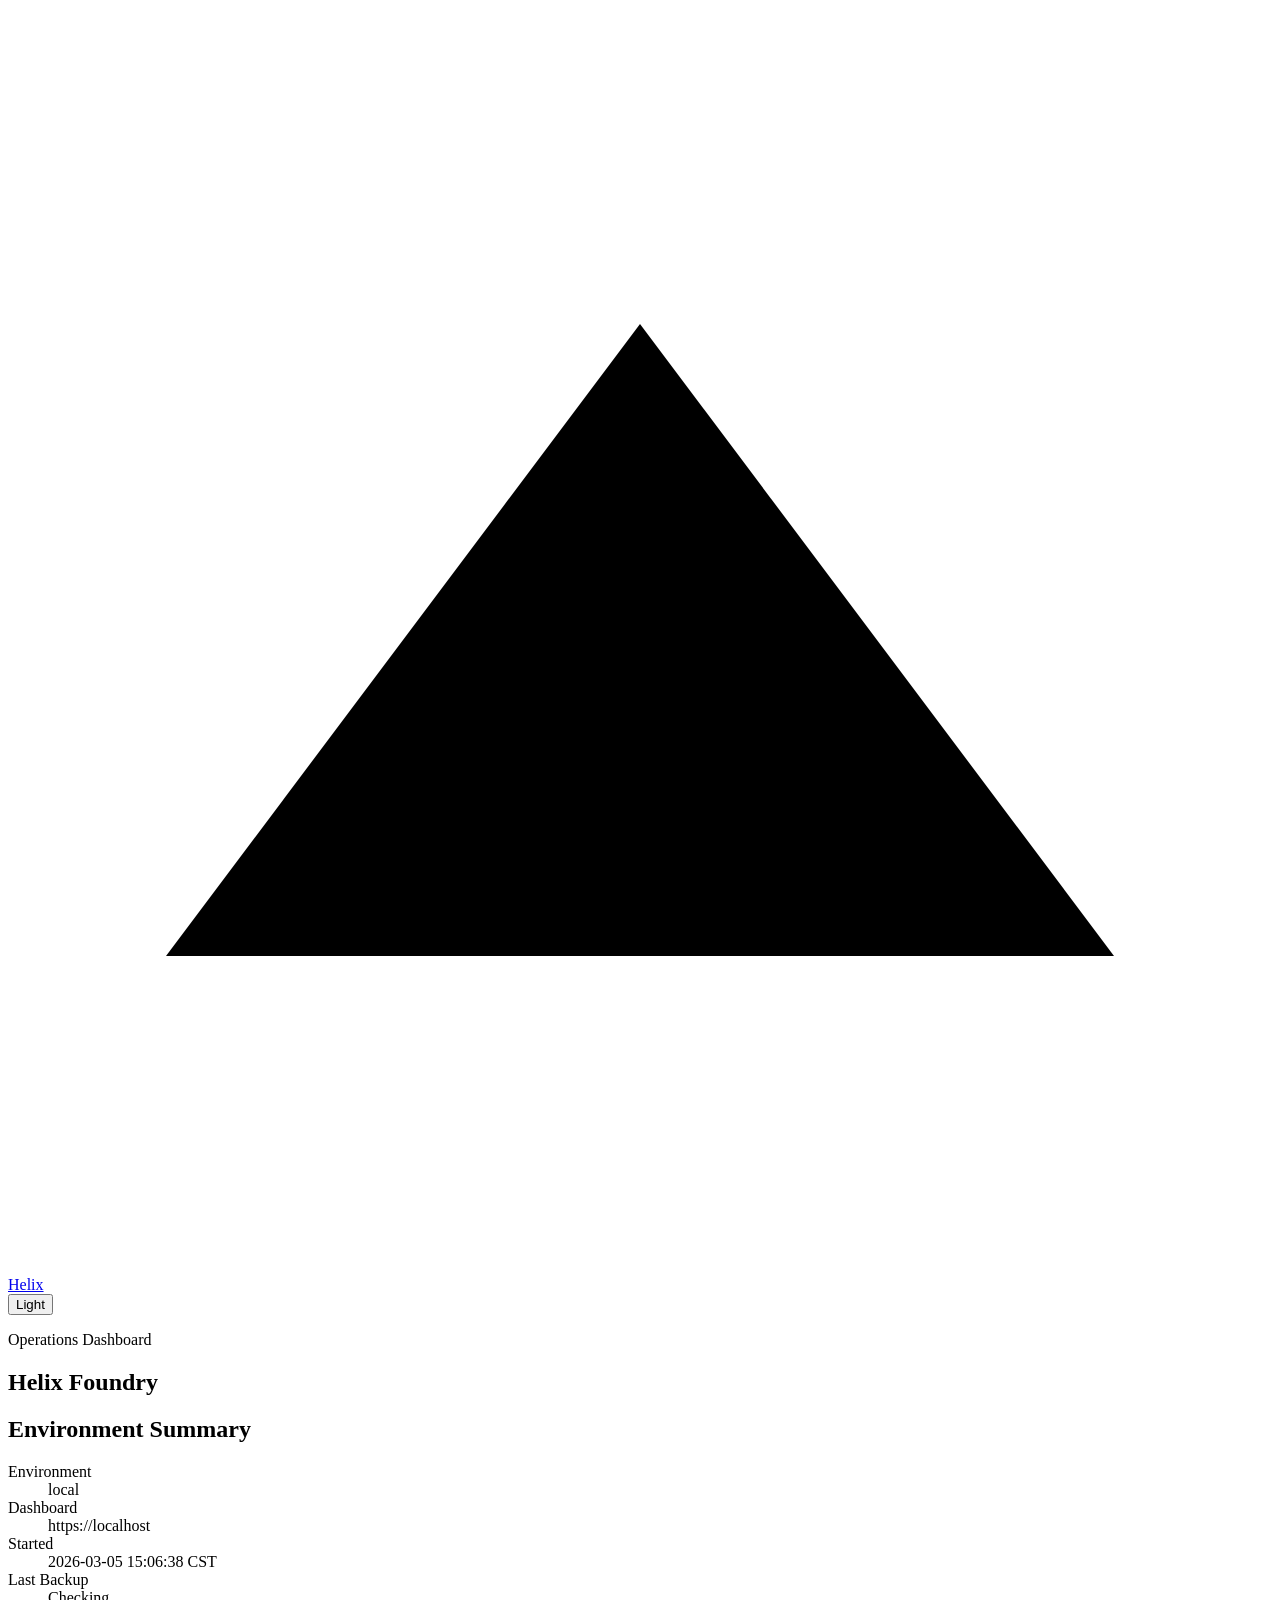
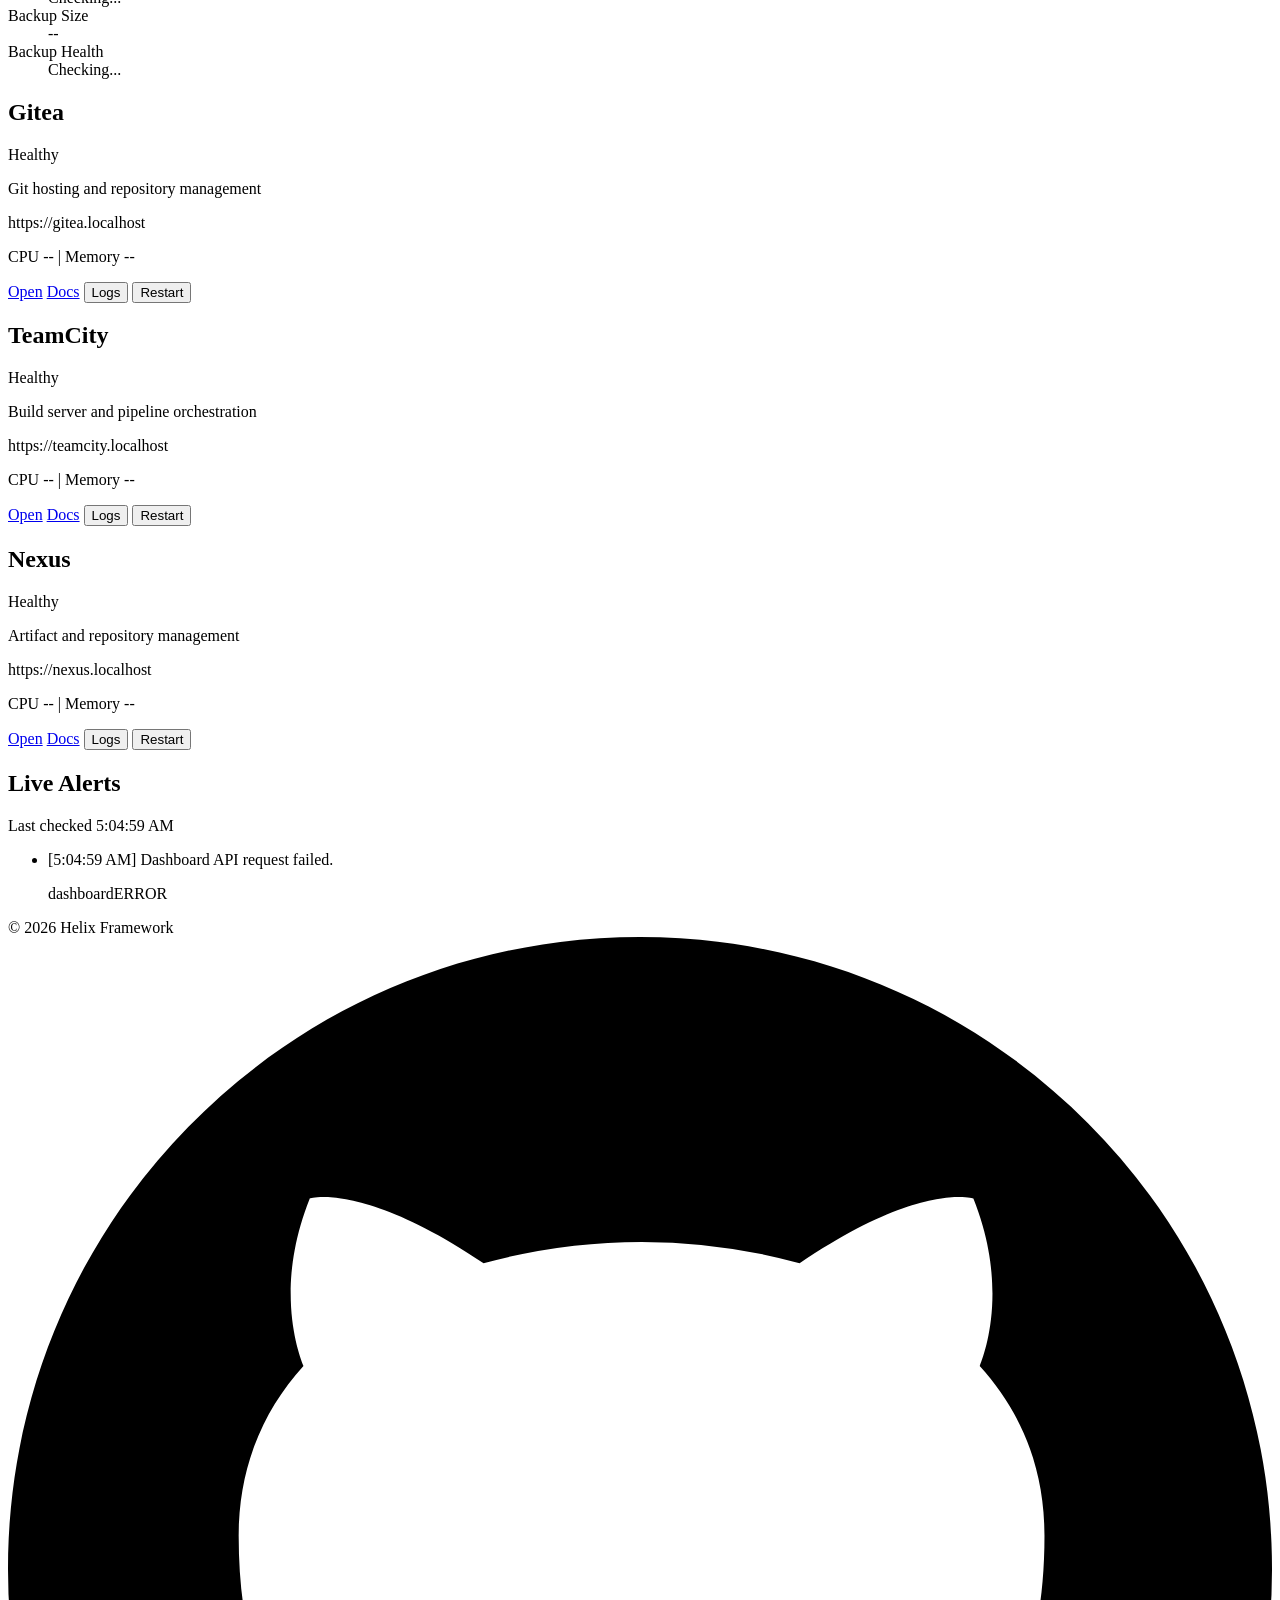
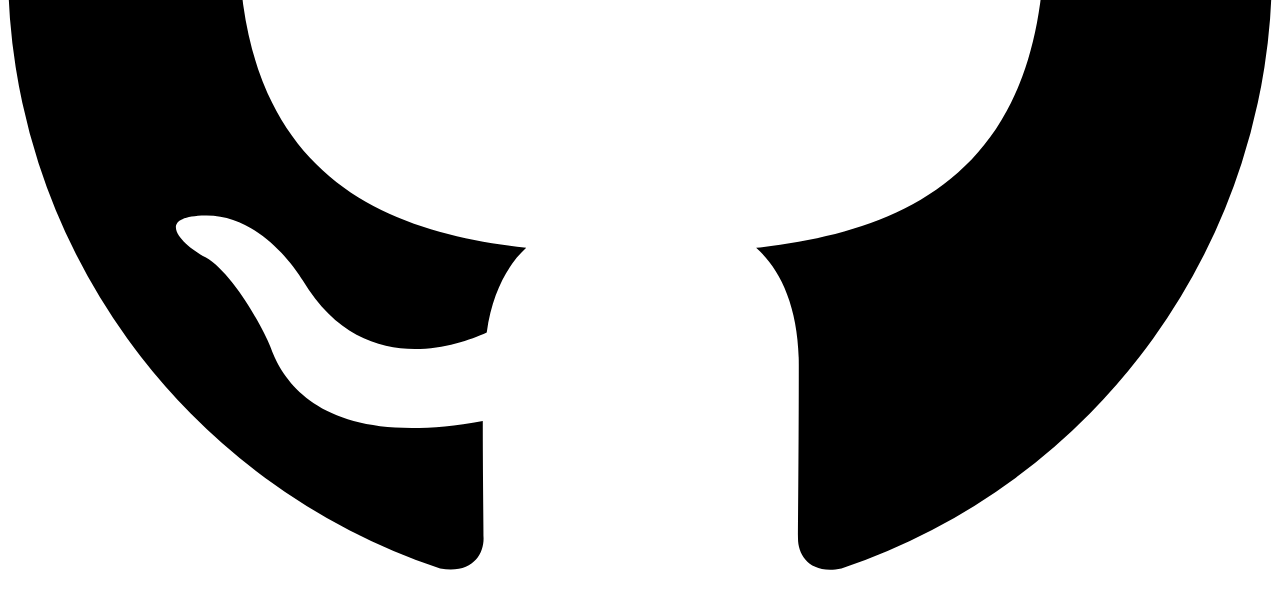
==== dashboard-web/index.html @ af13fd85 "git-r-done" ====
<!doctype html>
<html lang="en">
  <head>
    <meta charset="UTF-8" />
    <meta name="viewport" content="width=device-width, initial-scale=1.0" />
    <title>Self-Hosted CI/CD</title>
    <link rel="preconnect" href="https://fonts.googleapis.com" />
    <link rel="preconnect" href="https://fonts.gstatic.com" crossorigin />
    <link
      href="https://fonts.googleapis.com/css2?family=Space+Grotesk:wght@400;500;700&family=Sora:wght@500;700&display=swap"
      rel="stylesheet"
    />
    <link rel="stylesheet" href="/assets/styles.css" />
  </head>
  <body>
    <div class="wrap">
      <header class="topbar">
        <a class="brand" href="https://localhost">
          <span class="logo" aria-hidden="true">
            <svg viewBox="0 0 24 24">
              <path class="a" d="M3 18L12 6l9 12" />
              <path class="b" d="M3 6h18" />
            </svg>
          </span>
          <span>Helix</span>
        </a>
        <div class="top-actions">
          <button class="theme-toggle" id="theme-toggle" type="button" aria-label="Toggle color mode">
            <span class="switch-track" aria-hidden="true"><span class="switch-thumb"></span></span>
            <span class="switch-label" id="theme-toggle-label">Dark</span>
          </button>
        </div>
      </header>

      <main class="hero">
        <article>
          <p class="eyebrow">Operations Dashboard</p>
          <h1>Helix <span class="title-accent">Foundry</span></h1>
        </article>
        <aside class="hero-panel" aria-label="Environment Summary">
          <h2>Environment Summary</h2>
          <dl class="kv">
            <dt>Environment</dt>
            <dd id="summary-environment">local</dd>
            <dt>Dashboard</dt>
            <dd id="summary-dashboard">https://localhost</dd>
            <dt>Started</dt>
            <dd id="summary-started">2026-03-05 15:06:38 CST</dd>
            <dt>Last Backup</dt>
            <dd id="summary-backup-time">Checking...</dd>
            <dt>Backup Size</dt>
            <dd id="summary-backup-size">--</dd>
            <dt>Backup Health</dt>
            <dd id="summary-backup-health">Checking...</dd>
          </dl>
        </aside>
      </main>

      <section class="services" aria-label="Services">
        <article class="card" data-service-id="gitea">
          <div class="card-head">
            <h2>Gitea</h2>
            <span class="badge ok" data-service-status>Healthy</span>
          </div>
          <p class="meta" data-service-description>Git hosting and repository management</p>
          <p class="url" data-service-url>https://gitea.localhost</p>
          <p class="resource-usage">
            CPU <span data-service-cpu>--</span>
            <span class="resource-sep">|</span>
            Memory <span data-service-memory>--</span>
          </p>
          <div class="actions">
            <a class="btn primary" data-service-open href="https://gitea.localhost" target="_blank" rel="noopener noreferrer">Open</a>
            <a class="btn secondary" data-service-docs href="https://docs.gitea.com/" target="_blank" rel="noopener noreferrer">Docs</a>
            <button class="btn secondary" type="button" data-open-logs>Logs</button>
            <button class="btn secondary" type="button" data-service-cmd-restart data-copy="docker compose restart gitea">Restart</button>
          </div>
        </article>
        <article class="card" data-service-id="teamcity">
          <div class="card-head">
            <h2>TeamCity</h2>
            <span class="badge ok" data-service-status>Healthy</span>
          </div>
          <p class="meta" data-service-description>Build server and pipeline orchestration</p>
          <p class="url" data-service-url>https://teamcity.localhost</p>
          <p class="resource-usage">
            CPU <span data-service-cpu>--</span>
            <span class="resource-sep">|</span>
            Memory <span data-service-memory>--</span>
          </p>
          <div class="actions">
            <a class="btn primary" data-service-open href="https://teamcity.localhost" target="_blank" rel="noopener noreferrer">Open</a>
            <a class="btn secondary" data-service-docs href="https://www.jetbrains.com/help/teamcity/" target="_blank" rel="noopener noreferrer">Docs</a>
            <button class="btn secondary" type="button" data-open-logs>Logs</button>
            <button class="btn secondary" type="button" data-service-cmd-restart data-copy="docker compose restart teamcity-server">Restart</button>
          </div>
        </article>
        <article class="card" data-service-id="nexus">
          <div class="card-head">
            <h2>Nexus</h2>
            <span class="badge ok" data-service-status>Healthy</span>
          </div>
          <p class="meta" data-service-description>Artifact and repository management</p>
          <p class="url" data-service-url>https://nexus.localhost</p>
          <p class="resource-usage">
            CPU <span data-service-cpu>--</span>
            <span class="resource-sep">|</span>
            Memory <span data-service-memory>--</span>
          </p>
          <div class="actions">
            <a class="btn primary" data-service-open href="https://nexus.localhost" target="_blank" rel="noopener noreferrer">Open</a>
            <a class="btn secondary" data-service-docs href="https://help.sonatype.com/en/nexus-repository-manager.html" target="_blank" rel="noopener noreferrer">Docs</a>
            <button class="btn secondary" type="button" data-open-logs>Logs</button>
            <button class="btn secondary" type="button" data-service-cmd-restart data-copy="docker compose restart nexus">Restart</button>
          </div>
        </article>
      </section>

      <section class="activity" aria-label="Live Alerts">
        <div class="activity-head">
          <h2>Live Alerts</h2>
          <span class="cmd" id="alerts-last-check">Waiting for first poll...</span>
        </div>
        <ul class="activity-list" id="alerts-list">
          <li class="activity-empty">
            <p>No alerts yet. Monitoring service health and warning/error logs.</p>
          </li>
        </ul>
      </section>

      <footer class="footer">
        <span>&copy; 2026 Helix Framework</span>
        <a class="github-link" href="https://github.com/helixframework/foundry" aria-label="Foundry on GitHub" target="_blank" rel="noopener noreferrer">
          <svg viewBox="0 0 16 16" role="img" focusable="false" aria-hidden="true">
            <path d="M8 0C3.58 0 0 3.58 0 8a8 8 0 0 0 5.47 7.59c.4.07.55-.17.55-.38 0-.19-.01-.82-.01-1.49-2.01.37-2.53-.49-2.69-.94-.09-.23-.48-.94-.82-1.13-.28-.15-.68-.52 0-.53.63-.01 1.08.58 1.23.82.72 1.21 1.87.87 2.33.66.07-.52.28-.87.5-1.07-1.78-.2-3.64-.89-3.64-3.95 0-.87.31-1.59.82-2.15-.08-.2-.36-1.02.08-2.12 0 0 .67-.21 2.2.82a7.53 7.53 0 0 1 4 0c1.53-1.04 2.2-.82 2.2-.82.44 1.1.16 1.92.08 2.12.51.56.82 1.27.82 2.15 0 3.07-1.87 3.75-3.65 3.95.29.25.54.73.54 1.48 0 1.07-.01 1.93-.01 2.2 0 .21.15.46.55.38A8 8 0 0 0 16 8c0-4.42-3.58-8-8-8Z"></path>
          </svg>
        </a>
      </footer>
    </div>
    <script>
      (function () {
        var key = "foundry-theme";
        var root = document.documentElement;
        var toggle = document.getElementById("theme-toggle");
        var label = document.getElementById("theme-toggle-label");
        if (!toggle) return;

        function applyTheme(theme) {
          root.setAttribute("data-theme", theme);
          toggle.setAttribute("aria-checked", theme === "light" ? "true" : "false");
          toggle.setAttribute("data-theme", theme);
          if (label) label.textContent = theme === "dark" ? "Dark" : "Light";
        }

        var stored = localStorage.getItem(key);
        var preferred = window.matchMedia && window.matchMedia("(prefers-color-scheme: light)").matches
          ? "light"
          : "dark";
        applyTheme(stored || preferred);

        toggle.addEventListener("click", function () {
          var next = root.getAttribute("data-theme") === "dark" ? "light" : "dark";
          applyTheme(next);
          localStorage.setItem(key, next);
        });

        var copyButtons = document.querySelectorAll("[data-copy]:not([data-service-cmd-restart])");
        copyButtons.forEach(function (button) {
          button.addEventListener("click", function () {
            var command = button.getAttribute("data-copy");
            navigator.clipboard.writeText(command);
          });
        });

        var logButtons = document.querySelectorAll("[data-open-logs]");
        logButtons.forEach(function (button) {
          button.addEventListener("click", function () {
            var card = button.closest("[data-service-id]");
            if (!card) return;
            var serviceId = card.getAttribute("data-service-id");
            if (!serviceId) return;
            window.open("/logs.html?service=" + encodeURIComponent(serviceId), "_blank", "noopener");
          });
        });

        var alertsList = document.getElementById("alerts-list");
        var alertsLastCheck = document.getElementById("alerts-last-check");
        var alerts = [];
        var alertSeenAt = {};
        var maxAlerts = 24;
        var serviceHealth = {};
        var backupStaleState = null;
        var streamState = {};
        var streamReconnectTimers = {};
        var restartInFlight = {};

        function addAlert(severity, source, message) {
          var now = Date.now();
          var dedupeKey = source + "|" + message;
          if (alertSeenAt[dedupeKey] && now - alertSeenAt[dedupeKey] < 60000) return;
          alertSeenAt[dedupeKey] = now;

          alerts.unshift({
            severity: severity,
            source: source,
            message: message,
            time: new Date()
          });
          if (alerts.length > maxAlerts) alerts.length = maxAlerts;
          renderAlerts();
        }

        function renderAlerts() {
          if (!alertsList) return;
          alertsList.innerHTML = "";

          if (!alerts.length) {
            var emptyItem = document.createElement("li");
            emptyItem.className = "activity-empty";
            var emptyText = document.createElement("p");
            emptyText.textContent = "No alerts yet. Monitoring service health and warning/error logs.";
            emptyItem.appendChild(emptyText);
            alertsList.appendChild(emptyItem);
            return;
          }

          alerts.forEach(function (alert) {
            var item = document.createElement("li");

            var text = document.createElement("p");
            text.textContent = "[" + alert.time.toLocaleTimeString() + "] " + alert.message;
            item.appendChild(text);

            var meta = document.createElement("div");
            meta.className = "activity-meta";

            var source = document.createElement("span");
            source.className = "cmd";
            source.textContent = alert.source;
            meta.appendChild(source);

            var pill = document.createElement("span");
            pill.className = "alert-pill " + alert.severity;
            pill.textContent = alert.severity.toUpperCase();
            meta.appendChild(pill);

            item.appendChild(meta);
            alertsList.appendChild(item);
          });
        }

        function shouldAlertLine(line) {
          var lower = line.toLowerCase();
          return (
            lower.indexOf("error") >= 0 ||
            lower.indexOf("warn") >= 0 ||
            lower.indexOf("exception") >= 0 ||
            lower.indexOf("failed") >= 0 ||
            lower.indexOf("unauthorized") >= 0
          );
        }

        function getLineSeverity(line) {
          var lower = line.toLowerCase();
          if (lower.indexOf("error") >= 0 || lower.indexOf("exception") >= 0 || lower.indexOf("failed") >= 0) {
            return "error";
          }
          if (lower.indexOf("warn") >= 0 || lower.indexOf("unauthorized") >= 0) {
            return "warn";
          }
          return "info";
        }

        function scheduleStreamReconnect(serviceId) {
          if (streamReconnectTimers[serviceId]) return;
          streamReconnectTimers[serviceId] = setTimeout(function () {
            streamReconnectTimers[serviceId] = null;
            connectServiceStream(serviceId);
          }, 2500);
        }

        function connectServiceStream(serviceId) {
          if (streamState[serviceId] && streamState[serviceId].es) {
            streamState[serviceId].es.close();
          }

          var stream = new EventSource(
            "/api/services/" + encodeURIComponent(serviceId) + "/logs/stream?tail=5"
          );
          streamState[serviceId] = {
            es: stream,
            connected: false
          };

          stream.addEventListener("open", function () {
            if (streamState[serviceId]) streamState[serviceId].connected = true;
          });

          stream.addEventListener("line", function (event) {
            var line = event.data || "";
            if (!shouldAlertLine(line)) return;
            addAlert(getLineSeverity(line), serviceId, line);
          });

          stream.addEventListener("error", function () {
            stream.close();
            if (streamState[serviceId]) streamState[serviceId].connected = false;
            scheduleStreamReconnect(serviceId);
          });
        }

        function handleRestartClick(button) {
          var card = button.closest("[data-service-id]");
          if (!card) return;
          var serviceId = card.getAttribute("data-service-id");
          if (!serviceId || restartInFlight[serviceId]) return;

          restartInFlight[serviceId] = true;
          var previousText = button.textContent;
          button.disabled = true;
          button.textContent = "Restarting...";

          fetch("/api/services/" + encodeURIComponent(serviceId) + "/restart", {
            method: "POST",
            headers: { Accept: "application/json" }
          })
            .then(function (response) {
              if (!response.ok) throw new Error("restart request failed");
              return response.json();
            })
            .then(function () {
              addAlert("info", serviceId, "Restart requested.");
              setTimeout(hydrateDashboard, 1000);
            })
            .catch(function () {
              addAlert("error", serviceId, "Restart failed.");
            })
            .finally(function () {
              restartInFlight[serviceId] = false;
              button.disabled = false;
              button.textContent = previousText;
            });
        }

        var restartButtons = document.querySelectorAll("[data-service-cmd-restart]");
        restartButtons.forEach(function (button) {
          button.addEventListener("click", function () {
            handleRestartClick(button);
          });
        });

        function applyServiceCard(service) {
          var card = document.querySelector('[data-service-id="' + service.id + '"]');
          if (!card) return;

          var status = card.querySelector("[data-service-status]");
          if (status) {
            status.textContent = service.status;
            status.classList.remove("ok", "warn");
            status.classList.add(service.status === "Healthy" ? "ok" : "warn");
          }

          var description = card.querySelector("[data-service-description]");
          if (description && service.description) description.textContent = service.description;

          var url = card.querySelector("[data-service-url]");
          if (url && service.url) url.textContent = service.url;

          var open = card.querySelector("[data-service-open]");
          if (open && service.url) open.href = service.url;

          var docs = card.querySelector("[data-service-docs]");
          if (docs && service.docsUrl) docs.href = service.docsUrl;

          var cpu = card.querySelector("[data-service-cpu]");
          if (cpu && service.resourceUsage && service.resourceUsage.cpu) {
            cpu.textContent = service.resourceUsage.cpu;
          }

          var memory = card.querySelector("[data-service-memory]");
          if (memory && service.resourceUsage && service.resourceUsage.memory) {
            memory.textContent = service.resourceUsage.memory;
          }

          var cmdRestart = card.querySelector("[data-service-cmd-restart]");
          if (cmdRestart && service.commands && service.commands.restart) {
            cmdRestart.setAttribute("data-copy", service.commands.restart);
          }
        }

        var dashboardRefreshMs = 15000;
        var dashboardRequestInFlight = false;

        function hydrateDashboard() {
          if (dashboardRequestInFlight) return;
          dashboardRequestInFlight = true;

          fetch("/api/dashboard", { headers: { Accept: "application/json" } })
            .then(function (response) {
              if (!response.ok) throw new Error("dashboard request failed");
              return response.json();
            })
            .then(function (dashboard) {
              var env = document.getElementById("summary-environment");
              var dashboardUrl = document.getElementById("summary-dashboard");
              var started = document.getElementById("summary-started");
              var backupTime = document.getElementById("summary-backup-time");
              var backupSize = document.getElementById("summary-backup-size");
              var backupHealth = document.getElementById("summary-backup-health");
              if (env && dashboard.environment) env.textContent = dashboard.environment;
              if (dashboardUrl && dashboard.dashboardUrl) dashboardUrl.textContent = dashboard.dashboardUrl;
              if (started && dashboard.startedAt) started.textContent = dashboard.startedAt;

              if (dashboard.backupStatus) {
                if (backupTime && dashboard.backupStatus.latestBackupAt) {
                  backupTime.textContent = dashboard.backupStatus.latestBackupAt;
                }
                if (backupSize && dashboard.backupStatus.latestBackupSize) {
                  backupSize.textContent = dashboard.backupStatus.latestBackupSize;
                }
                if (backupHealth && dashboard.backupStatus.statusMessage) {
                  backupHealth.textContent = dashboard.backupStatus.statusMessage;
                  backupHealth.classList.add("health-state");
                  backupHealth.classList.remove("ok", "bad");
                  backupHealth.classList.add(dashboard.backupStatus.stale ? "bad" : "ok");
                }

                if (backupStaleState === null) {
                  backupStaleState = !!dashboard.backupStatus.stale;
                  if (backupStaleState) {
                    addAlert("warn", "backup", dashboard.backupStatus.statusMessage);
                  }
                } else if (backupStaleState !== !!dashboard.backupStatus.stale) {
                  backupStaleState = !!dashboard.backupStatus.stale;
                  addAlert(
                    backupStaleState ? "warn" : "info",
                    "backup",
                    dashboard.backupStatus.statusMessage
                  );
                }
              }

              if (Array.isArray(dashboard.services)) {
                dashboard.services.forEach(function (service) {
                  var previous = serviceHealth[service.id];
                  if (previous && previous !== service.status) {
                    addAlert(
                      service.status === "Healthy" ? "info" : "warn",
                      service.id,
                      "Health changed: " + previous + " -> " + service.status
                    );
                  }
                  serviceHealth[service.id] = service.status;
                });
                dashboard.services.forEach(applyServiceCard);
              }
            })
            .catch(function () {
              addAlert("error", "dashboard", "Dashboard API request failed.");
            })
            .finally(function () {
              if (alertsLastCheck) {
                alertsLastCheck.textContent = "Last checked " + new Date().toLocaleTimeString();
              }
              dashboardRequestInFlight = false;
            });
        }

        ["gitea", "teamcity", "nexus"].forEach(connectServiceStream);
        hydrateDashboard();
        setInterval(hydrateDashboard, dashboardRefreshMs);
        document.addEventListener("visibilitychange", function () {
          if (document.visibilityState === "visible") {
            hydrateDashboard();
          }
        });
      })();
    </script>
  </body>
</html>
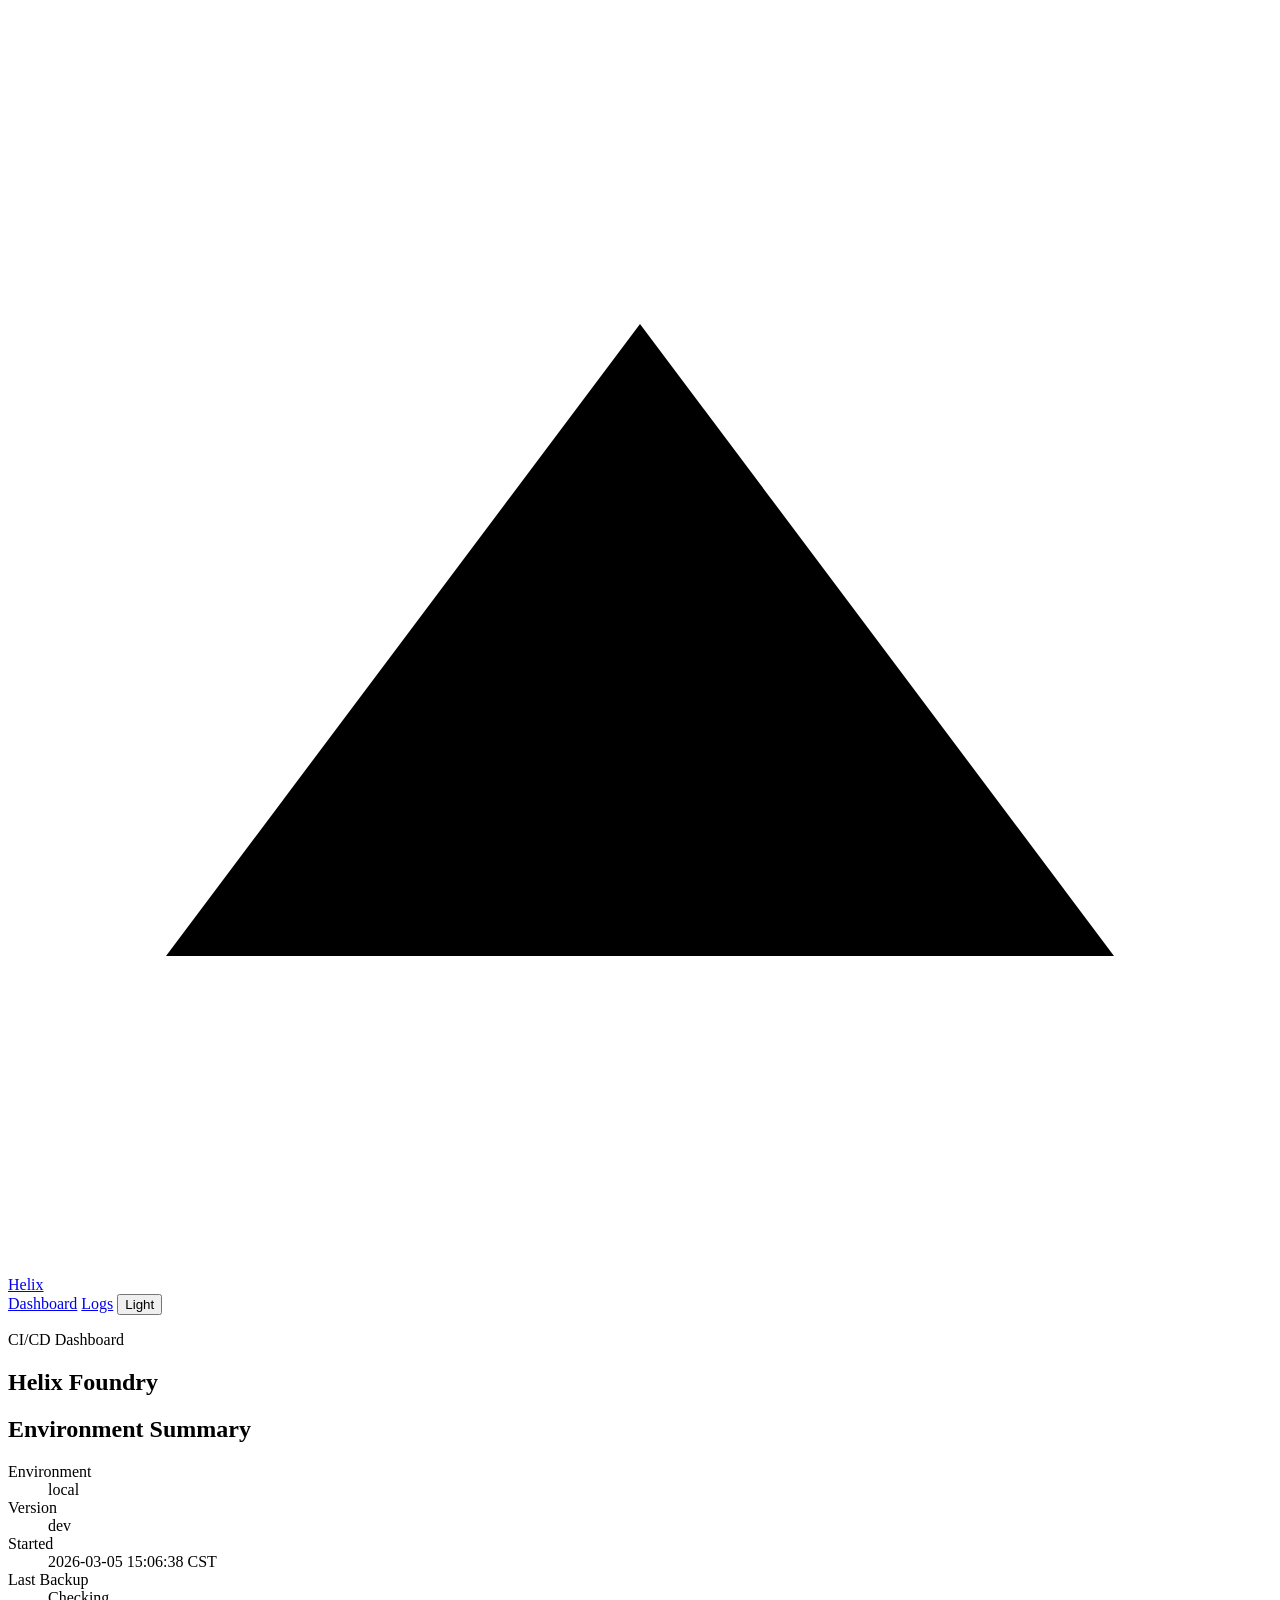
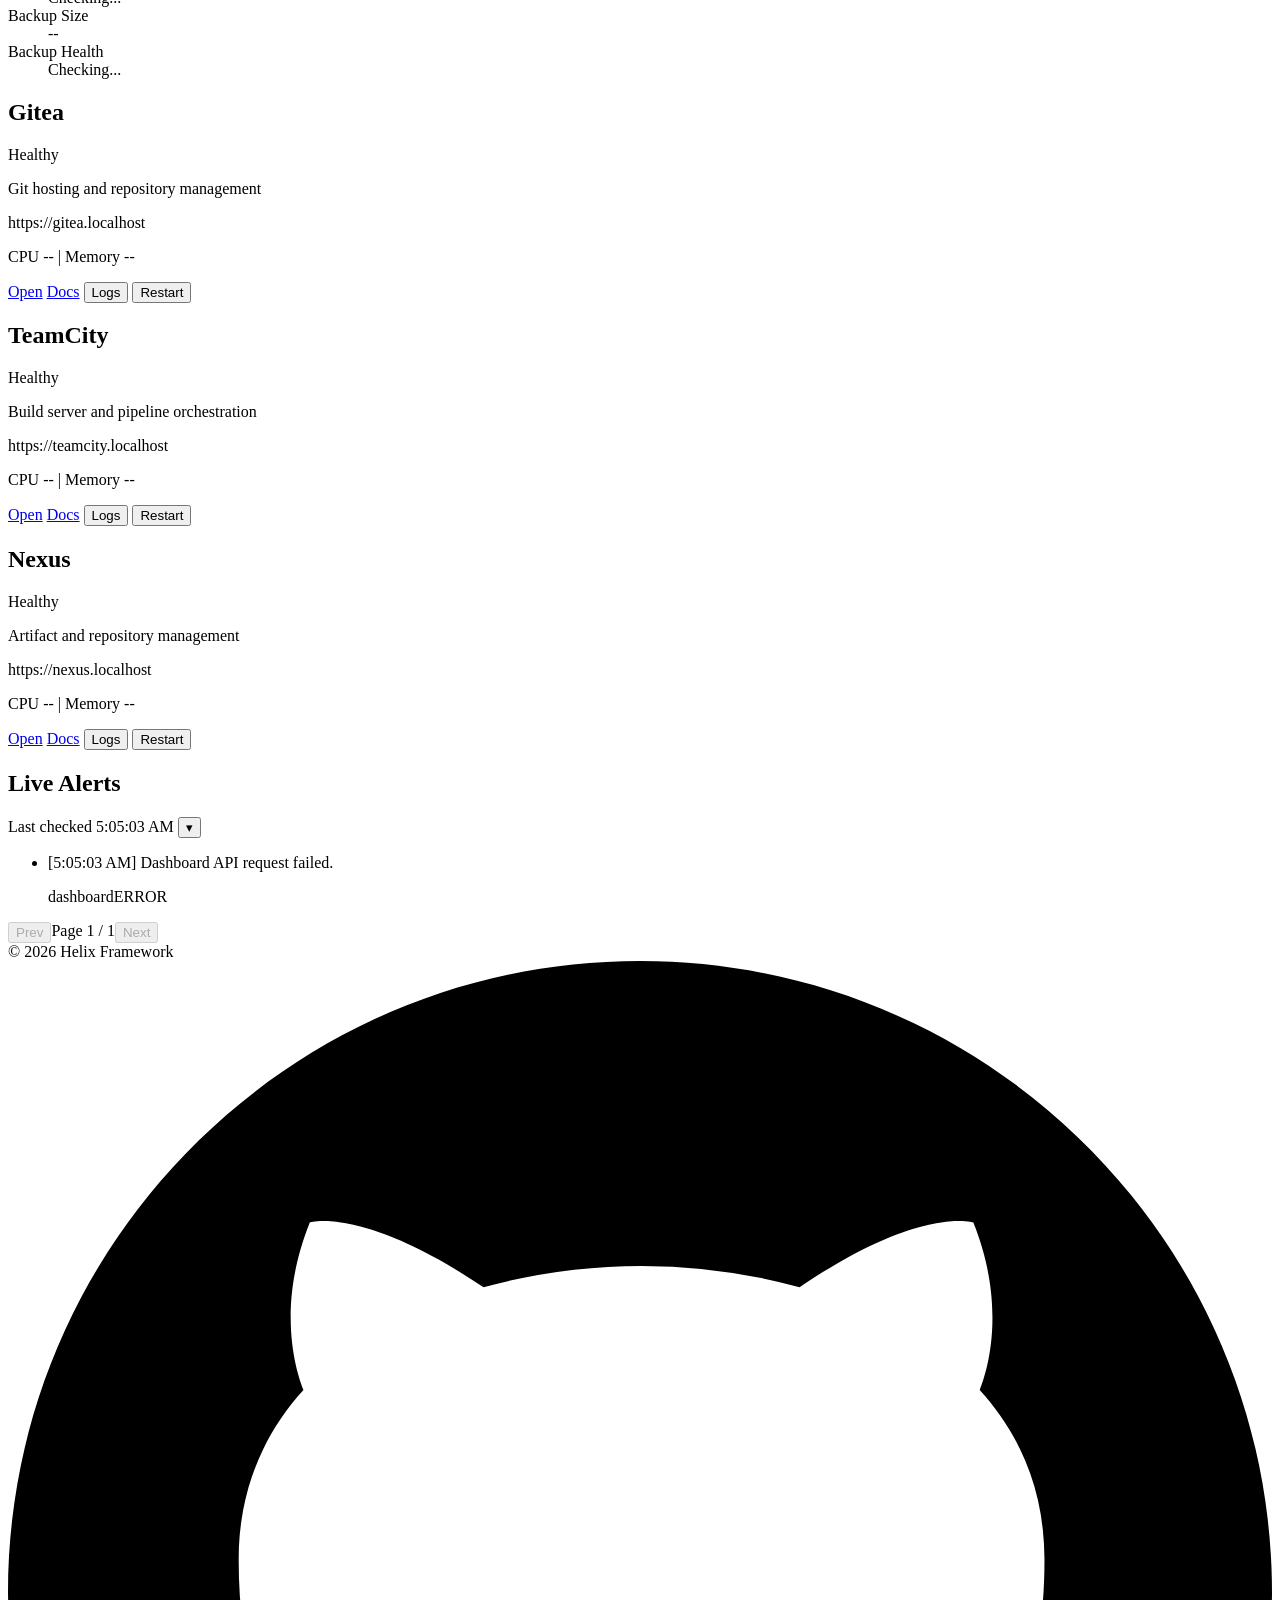
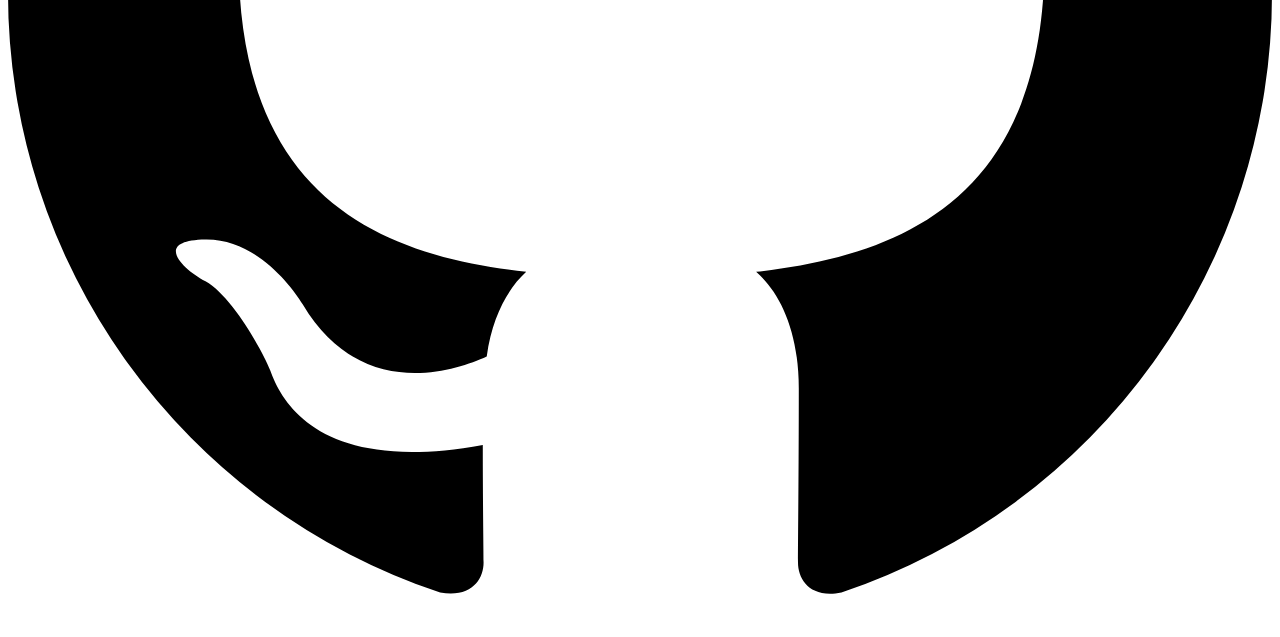
==== commit 5ceeec75: "git-r-done" ====
--- a/dashboard-web/index.html
+++ b/dashboard-web/index.html
@@ -15,7 +15,7 @@
   <body>
     <div class="wrap">
       <header class="topbar">
-        <a class="brand" href="https://localhost">
+        <a class="brand" href="/">
           <span class="logo" aria-hidden="true">
             <svg viewBox="0 0 24 24">
               <path class="a" d="M3 18L12 6l9 12" />
@@ -25,6 +25,8 @@
           <span>Helix</span>
         </a>
         <div class="top-actions">
+          <a class="top-link" href="/">Dashboard</a>
+          <a class="top-link" href="/logs.html">Logs</a>
           <button class="theme-toggle" id="theme-toggle" type="button" aria-label="Toggle color mode">
             <span class="switch-track" aria-hidden="true"><span class="switch-thumb"></span></span>
             <span class="switch-label" id="theme-toggle-label">Dark</span>
@@ -34,7 +36,7 @@
 
       <main class="hero">
         <article>
-          <p class="eyebrow">Operations Dashboard</p>
+          <p class="eyebrow">CI/CD Dashboard</p>
           <h1>Helix <span class="title-accent">Foundry</span></h1>
         </article>
         <aside class="hero-panel" aria-label="Environment Summary">
@@ -42,8 +44,8 @@
           <dl class="kv">
             <dt>Environment</dt>
             <dd id="summary-environment">local</dd>
-            <dt>Dashboard</dt>
-            <dd id="summary-dashboard">https://localhost</dd>
+            <dt>Version</dt>
+            <dd id="summary-foundry-version">dev</dd>
             <dt>Started</dt>
             <dd id="summary-started">2026-03-05 15:06:38 CST</dd>
             <dt>Last Backup</dt>
@@ -119,13 +121,30 @@
       <section class="activity" aria-label="Live Alerts">
         <div class="activity-head">
           <h2>Live Alerts</h2>
-          <span class="cmd" id="alerts-last-check">Waiting for first poll...</span>
+          <div class="activity-head-actions">
+            <span class="cmd" id="alerts-last-check">Waiting for first poll...</span>
+            <button
+              class="btn secondary alerts-toggle"
+              type="button"
+              id="alerts-toggle"
+              aria-expanded="true"
+              aria-label="Collapse live alerts"
+              title="Collapse live alerts"
+            >
+              <span class="alerts-toggle-icon" aria-hidden="true">▾</span>
+            </button>
+          </div>
         </div>
         <ul class="activity-list" id="alerts-list">
           <li class="activity-empty">
             <p>No alerts yet. Monitoring service health and warning/error logs.</p>
           </li>
         </ul>
+        <div class="alerts-pager" id="alerts-pager">
+          <button class="btn secondary" type="button" id="alerts-prev">Prev</button>
+          <span class="cmd" id="alerts-page">Page 1 / 1</span>
+          <button class="btn secondary" type="button" id="alerts-next">Next</button>
+        </div>
       </section>
 
       <footer class="footer">
@@ -185,14 +204,33 @@
 
         var alertsList = document.getElementById("alerts-list");
         var alertsLastCheck = document.getElementById("alerts-last-check");
+        var alertsPager = document.getElementById("alerts-pager");
+        var alertsToggle = document.getElementById("alerts-toggle");
+        var alertsPrev = document.getElementById("alerts-prev");
+        var alertsNext = document.getElementById("alerts-next");
+        var alertsPageText = document.getElementById("alerts-page");
         var alerts = [];
         var alertSeenAt = {};
         var maxAlerts = 24;
+        var alertsPageSize = 5;
+        var alertsCurrentPage = 1;
         var serviceHealth = {};
         var backupStaleState = null;
         var streamState = {};
         var streamReconnectTimers = {};
         var restartInFlight = {};
+        var alertsCollapsedKey = "foundry-alerts-collapsed";
+
+        function setAlertsCollapsed(collapsed) {
+          if (!alertsList || !alertsPager || !alertsToggle) return;
+          alertsList.classList.toggle("is-collapsed", collapsed);
+          alertsPager.classList.toggle("is-collapsed", collapsed);
+          alertsToggle.setAttribute("aria-expanded", collapsed ? "false" : "true");
+          alertsToggle.setAttribute("aria-label", collapsed ? "Expand live alerts" : "Collapse live alerts");
+          alertsToggle.setAttribute("title", collapsed ? "Expand live alerts" : "Collapse live alerts");
+          alertsToggle.classList.toggle("is-collapsed", collapsed);
+          localStorage.setItem(alertsCollapsedKey, collapsed ? "1" : "0");
+        }
 
         function addAlert(severity, source, message) {
           var now = Date.now();
@@ -207,6 +245,7 @@
             time: new Date()
           });
           if (alerts.length > maxAlerts) alerts.length = maxAlerts;
+          alertsCurrentPage = 1;
           renderAlerts();
         }
 
@@ -215,6 +254,7 @@
           alertsList.innerHTML = "";
 
           if (!alerts.length) {
+            if (alertsPager) alertsPager.style.display = "none";
             var emptyItem = document.createElement("li");
             emptyItem.className = "activity-empty";
             var emptyText = document.createElement("p");
@@ -224,7 +264,14 @@
             return;
           }
 
-          alerts.forEach(function (alert) {
+          var totalPages = Math.max(1, Math.ceil(alerts.length / alertsPageSize));
+          if (alertsCurrentPage > totalPages) alertsCurrentPage = totalPages;
+          if (alertsCurrentPage < 1) alertsCurrentPage = 1;
+
+          var start = (alertsCurrentPage - 1) * alertsPageSize;
+          var pageAlerts = alerts.slice(start, start + alertsPageSize);
+
+          pageAlerts.forEach(function (alert) {
             var item = document.createElement("li");
 
             var text = document.createElement("p");
@@ -247,6 +294,11 @@
             item.appendChild(meta);
             alertsList.appendChild(item);
           });
+
+          if (alertsPager) alertsPager.style.display = "flex";
+          if (alertsPageText) alertsPageText.textContent = "Page " + alertsCurrentPage + " / " + totalPages;
+          if (alertsPrev) alertsPrev.disabled = alertsCurrentPage <= 1;
+          if (alertsNext) alertsNext.disabled = alertsCurrentPage >= totalPages;
         }
 
         function shouldAlertLine(line) {
@@ -402,13 +454,13 @@
             })
             .then(function (dashboard) {
               var env = document.getElementById("summary-environment");
-              var dashboardUrl = document.getElementById("summary-dashboard");
+              var version = document.getElementById("summary-foundry-version");
               var started = document.getElementById("summary-started");
               var backupTime = document.getElementById("summary-backup-time");
               var backupSize = document.getElementById("summary-backup-size");
               var backupHealth = document.getElementById("summary-backup-health");
               if (env && dashboard.environment) env.textContent = dashboard.environment;
-              if (dashboardUrl && dashboard.dashboardUrl) dashboardUrl.textContent = dashboard.dashboardUrl;
+              if (version && dashboard.foundryVersion) version.textContent = dashboard.foundryVersion;
               if (started && dashboard.startedAt) started.textContent = dashboard.startedAt;
 
               if (dashboard.backupStatus) {
@@ -467,6 +519,25 @@
         }
 
         ["gitea", "teamcity", "nexus"].forEach(connectServiceStream);
+        if (alertsToggle) {
+          alertsToggle.addEventListener("click", function () {
+            var collapsed = alertsList && alertsList.classList.contains("is-collapsed");
+            setAlertsCollapsed(!collapsed);
+          });
+        }
+        if (alertsPrev) {
+          alertsPrev.addEventListener("click", function () {
+            alertsCurrentPage -= 1;
+            renderAlerts();
+          });
+        }
+        if (alertsNext) {
+          alertsNext.addEventListener("click", function () {
+            alertsCurrentPage += 1;
+            renderAlerts();
+          });
+        }
+        setAlertsCollapsed(localStorage.getItem(alertsCollapsedKey) === "1");
         hydrateDashboard();
         setInterval(hydrateDashboard, dashboardRefreshMs);
         document.addEventListener("visibilitychange", function () {
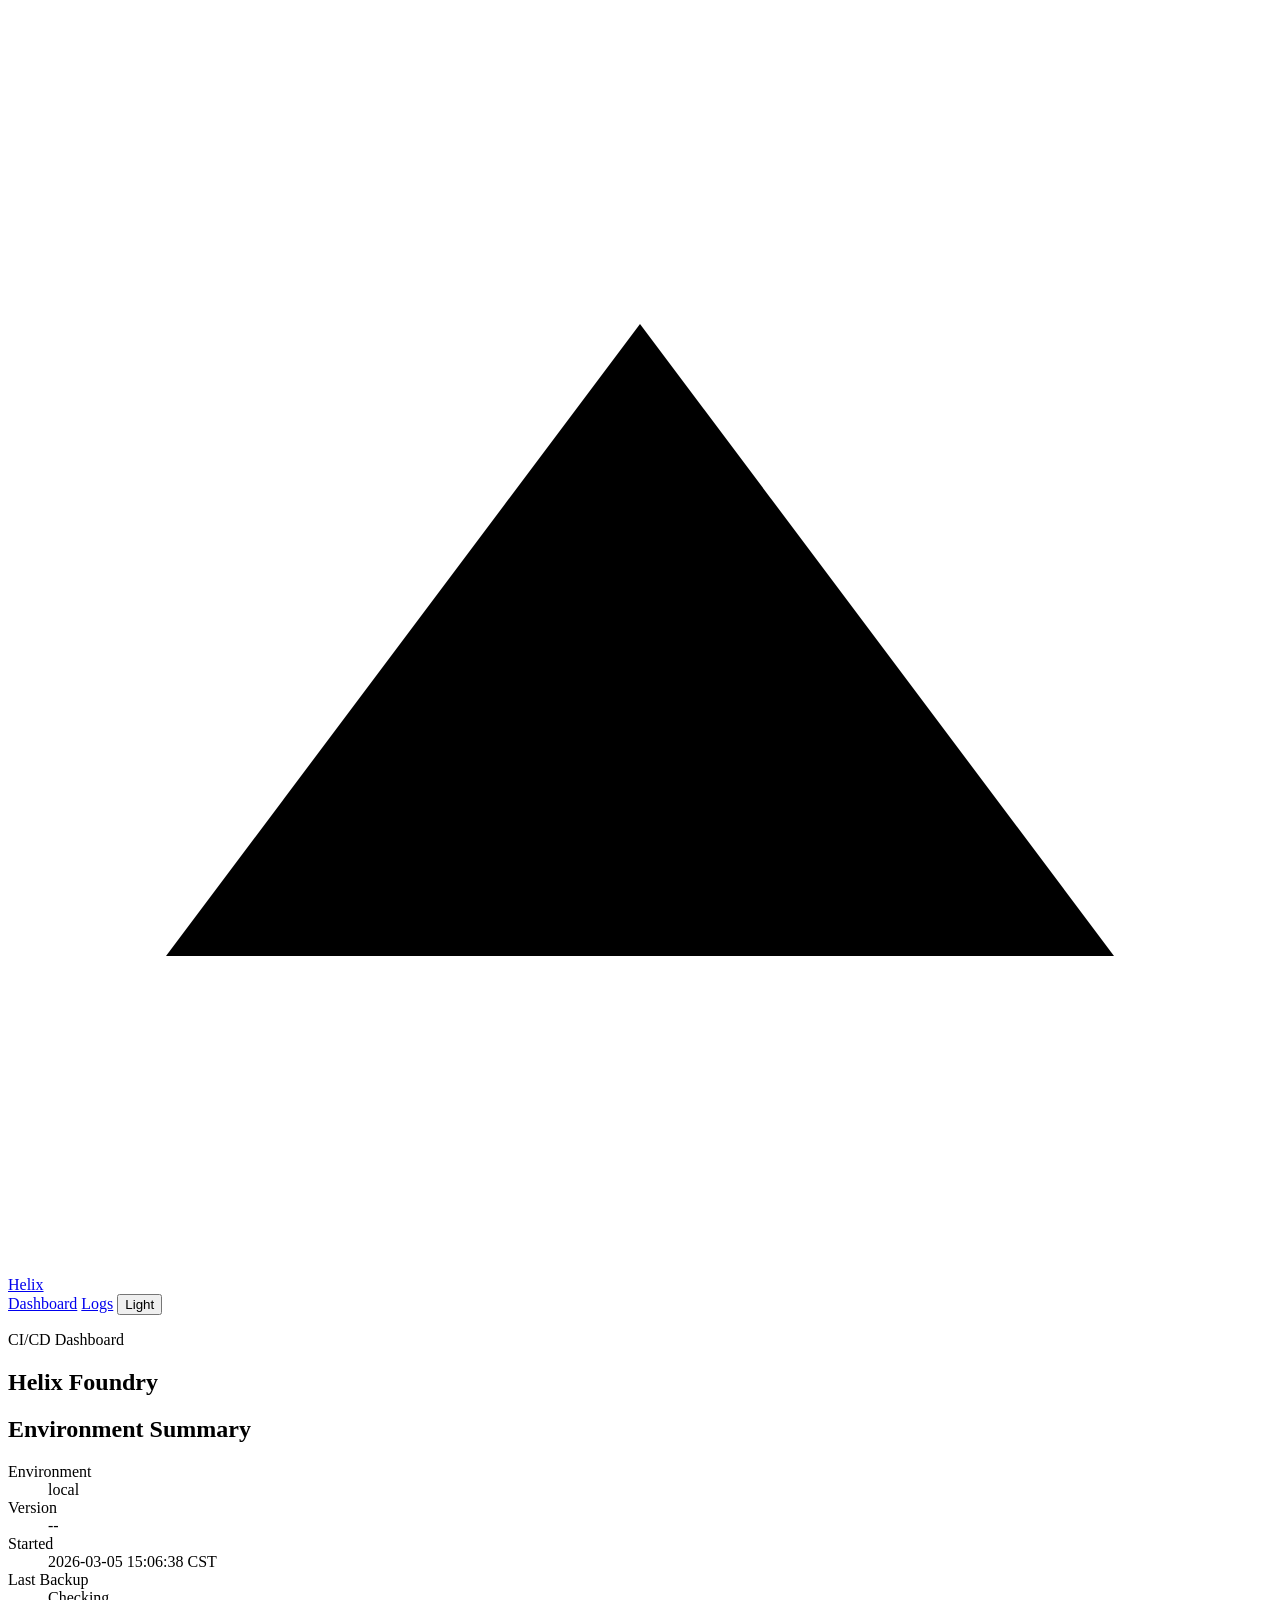
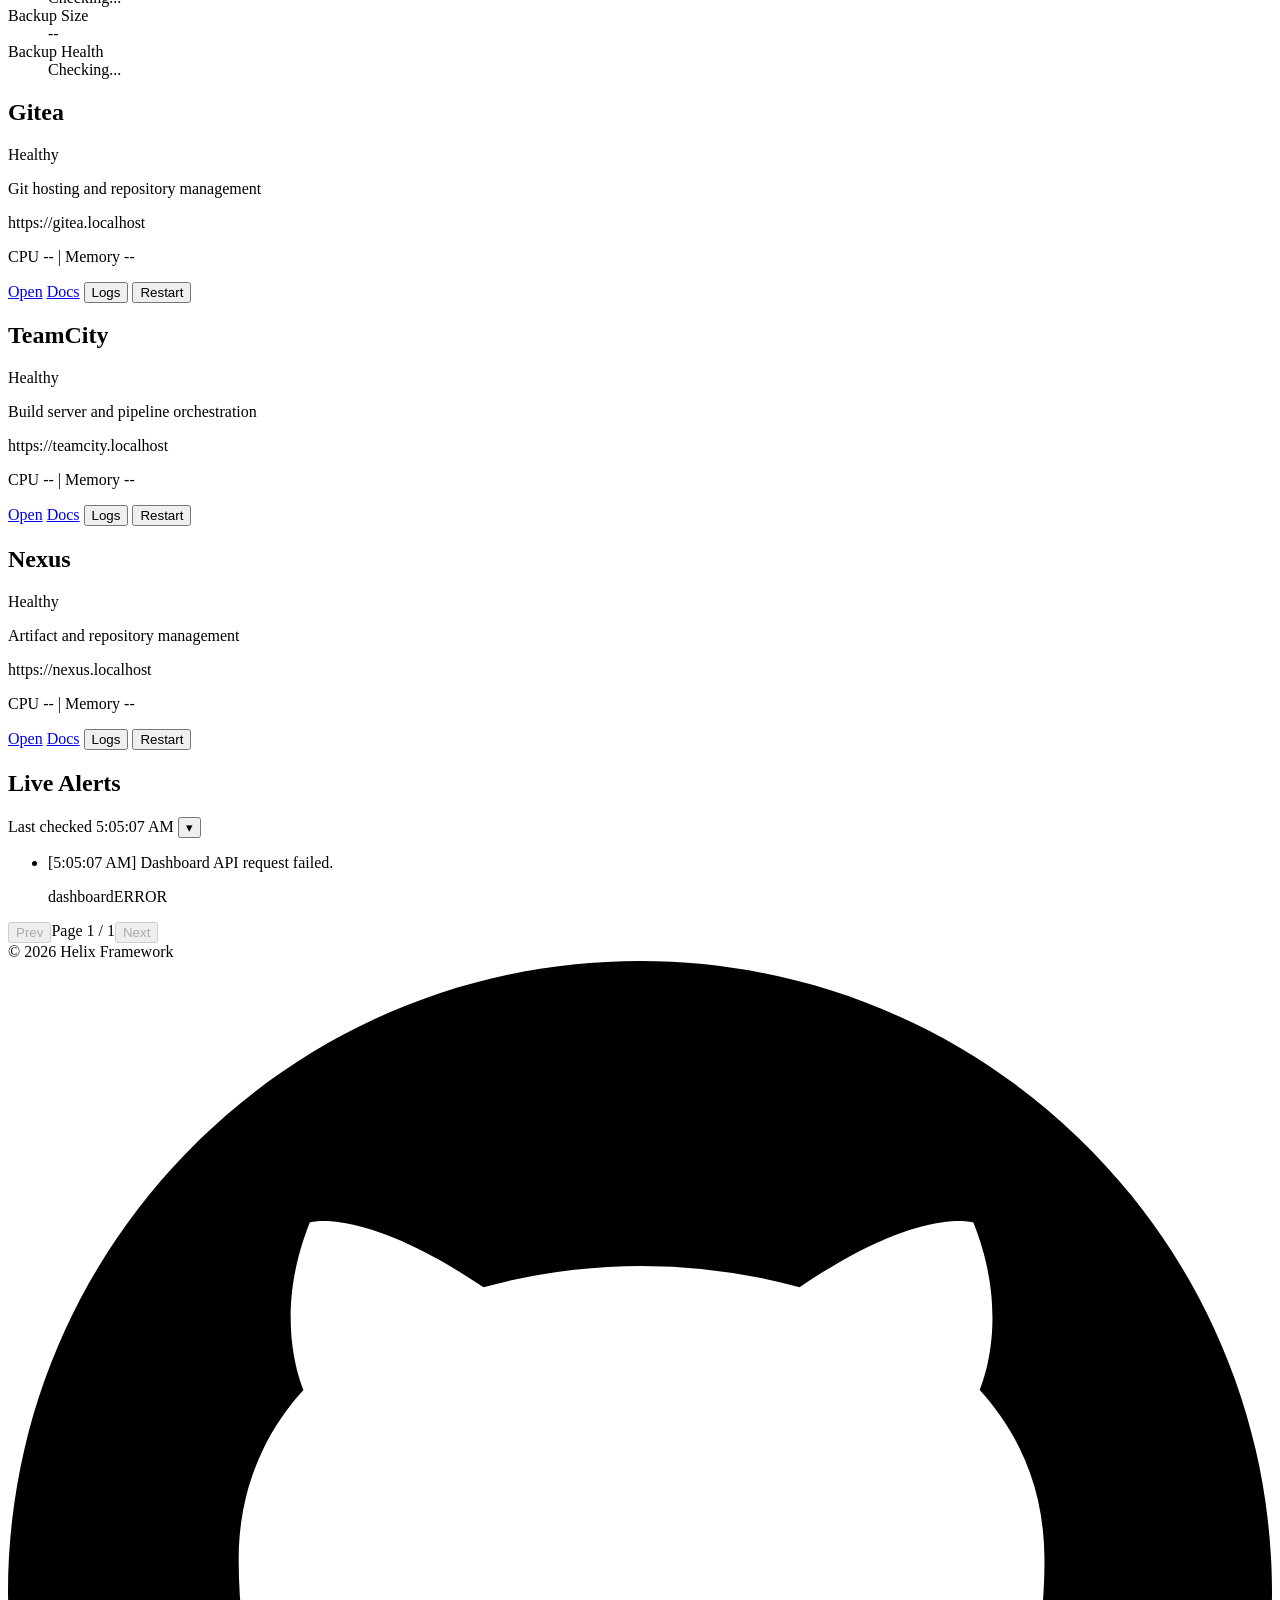
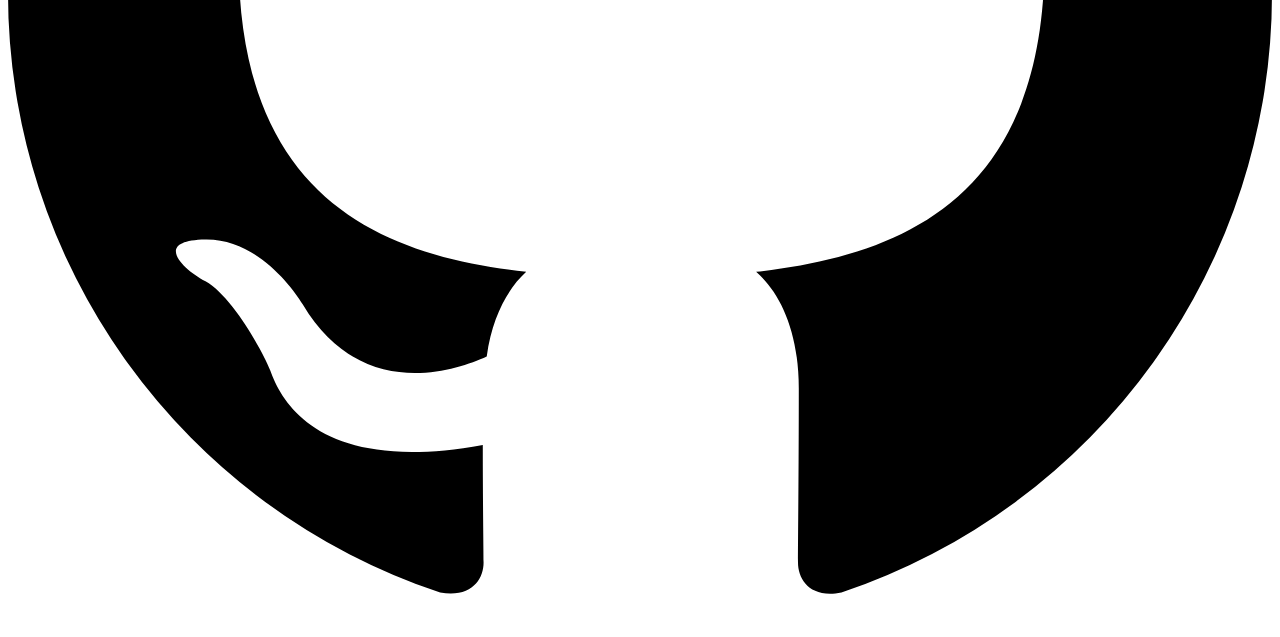
==== commit 9d800970: "git-r-done" ====
--- a/dashboard-web/index.html
+++ b/dashboard-web/index.html
@@ -45,7 +45,7 @@
             <dt>Environment</dt>
             <dd id="summary-environment">local</dd>
             <dt>Version</dt>
-            <dd id="summary-foundry-version">dev</dd>
+            <dd id="summary-foundry-version">--</dd>
             <dt>Started</dt>
             <dd id="summary-started">2026-03-05 15:06:38 CST</dd>
             <dt>Last Backup</dt>
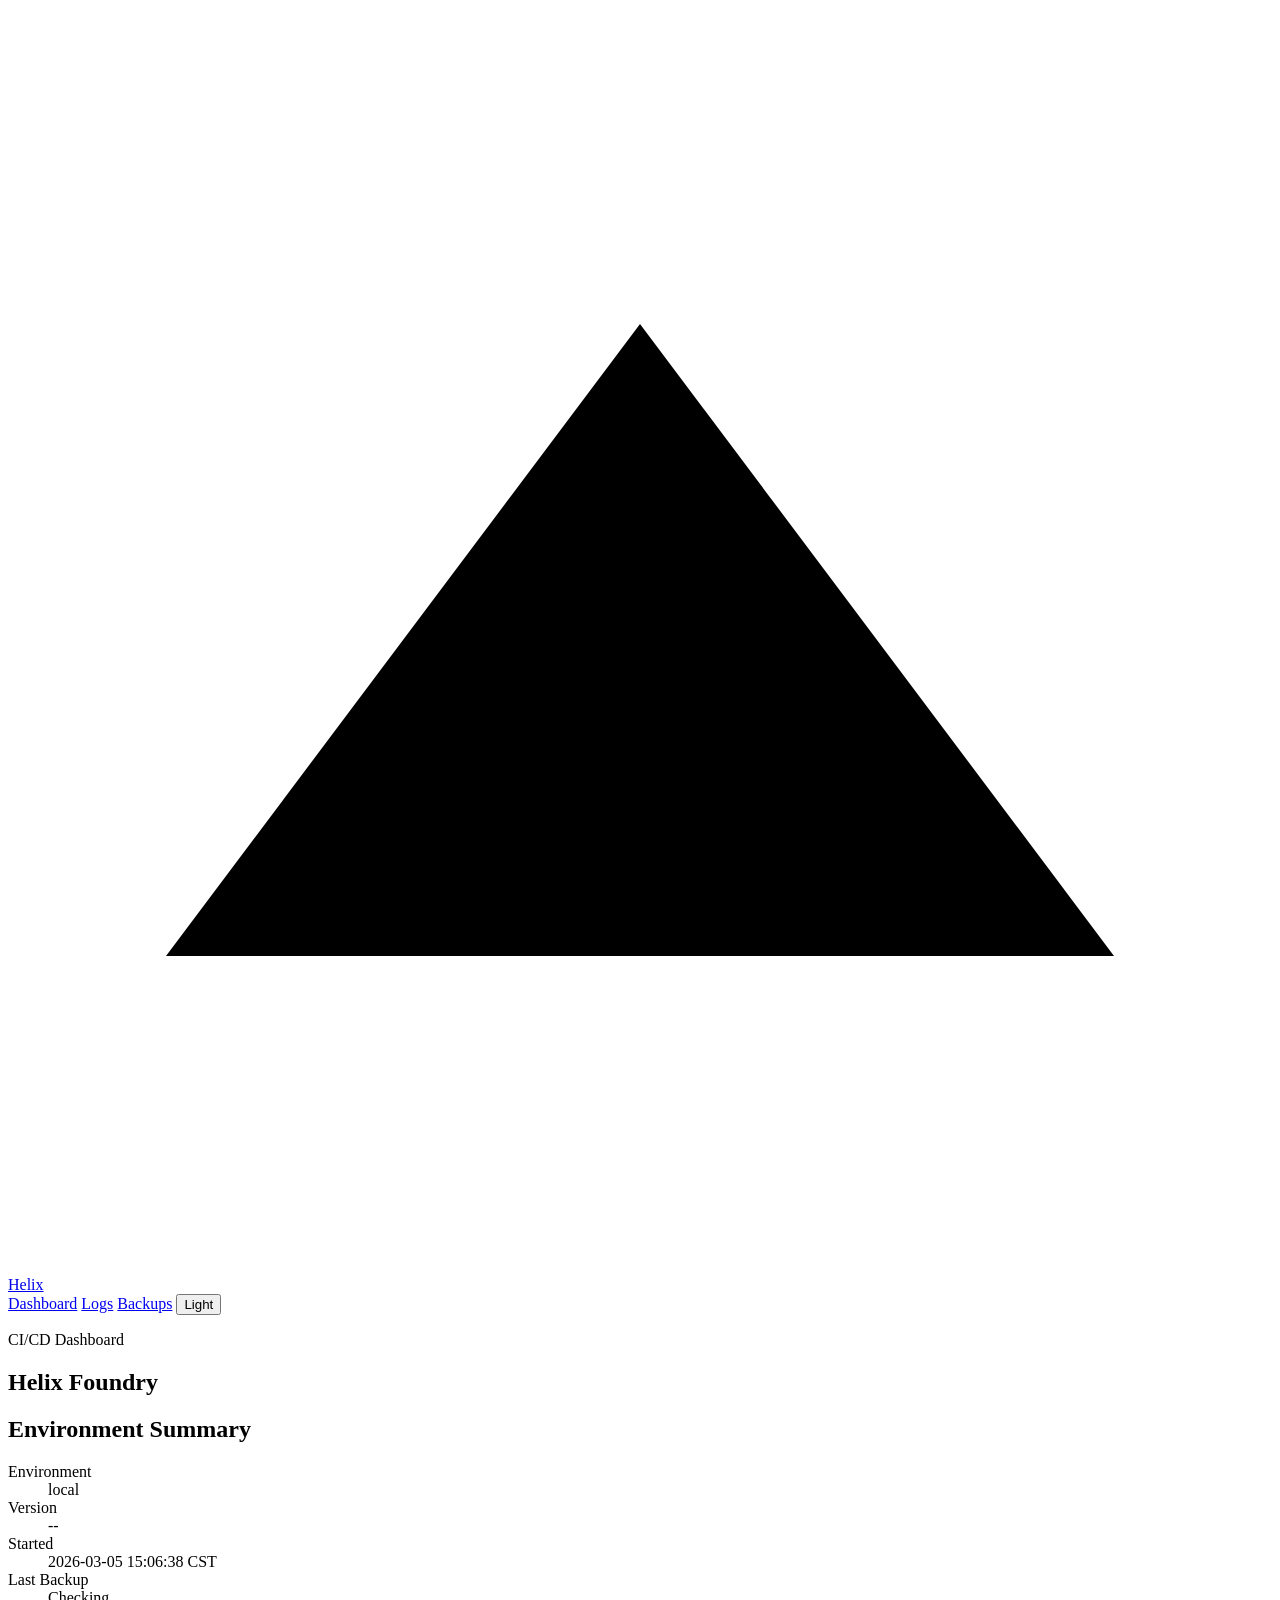
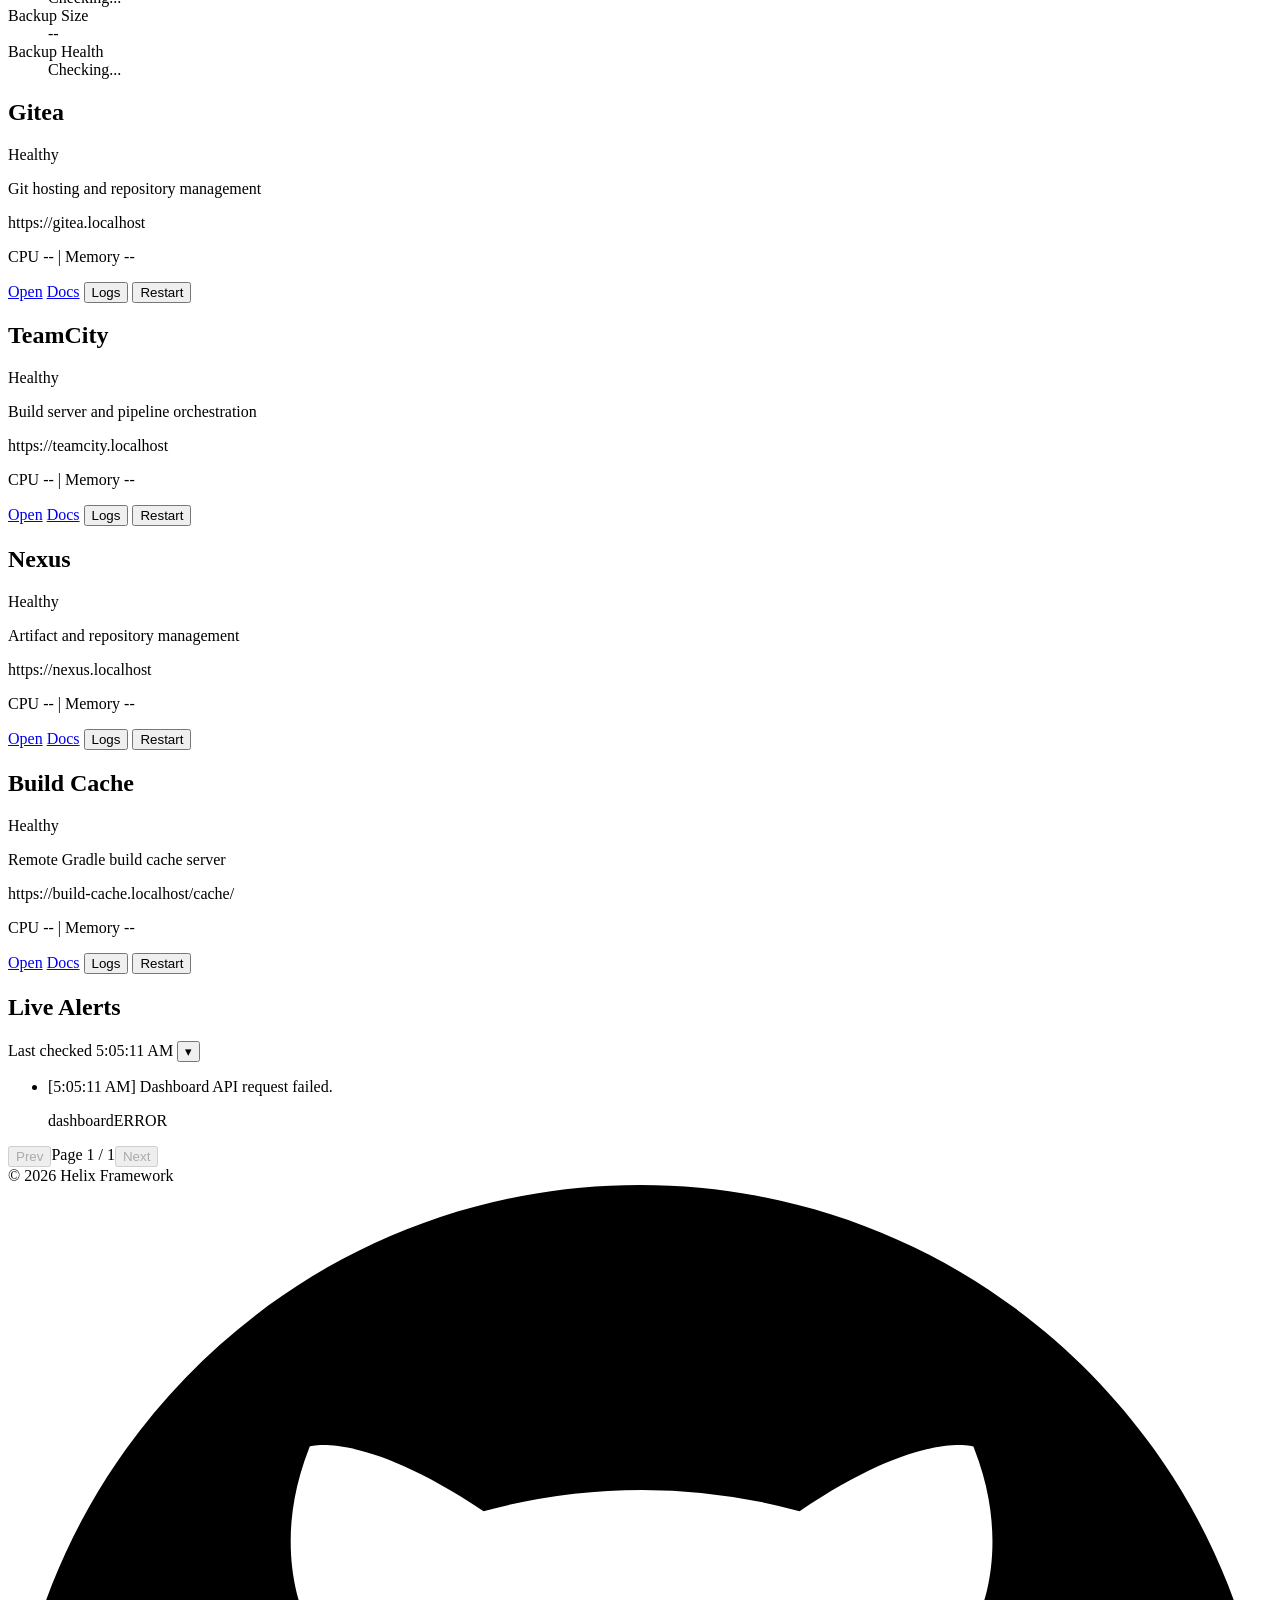
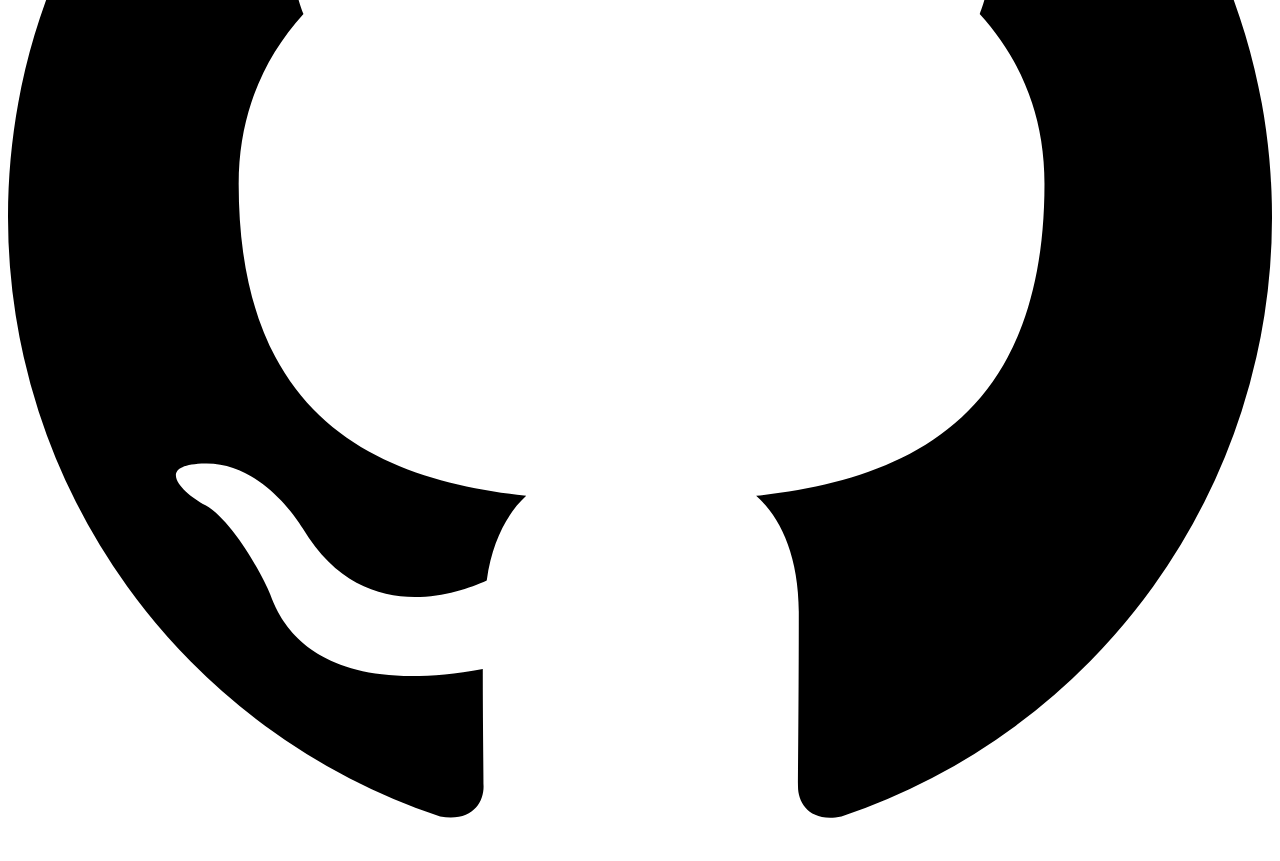
==== commit d67157ca: "git-r-done" ====
--- a/dashboard-web/index.html
+++ b/dashboard-web/index.html
@@ -27,6 +27,7 @@
         <div class="top-actions">
           <a class="top-link" href="/">Dashboard</a>
           <a class="top-link" href="/logs.html">Logs</a>
+          <a class="top-link" href="/backups.html">Backups</a>
           <button class="theme-toggle" id="theme-toggle" type="button" aria-label="Toggle color mode">
             <span class="switch-track" aria-hidden="true"><span class="switch-thumb"></span></span>
             <span class="switch-label" id="theme-toggle-label">Dark</span>
@@ -114,6 +115,25 @@
             <a class="btn secondary" data-service-docs href="https://help.sonatype.com/en/nexus-repository-manager.html" target="_blank" rel="noopener noreferrer">Docs</a>
             <button class="btn secondary" type="button" data-open-logs>Logs</button>
             <button class="btn secondary" type="button" data-service-cmd-restart data-copy="docker compose restart nexus">Restart</button>
+          </div>
+        </article>
+        <article class="card" data-service-id="build-cache">
+          <div class="card-head">
+            <h2>Build Cache</h2>
+            <span class="badge ok" data-service-status>Healthy</span>
+          </div>
+          <p class="meta" data-service-description>Remote Gradle build cache server</p>
+          <p class="url" data-service-url>https://build-cache.localhost/cache/</p>
+          <p class="resource-usage">
+            CPU <span data-service-cpu>--</span>
+            <span class="resource-sep">|</span>
+            Memory <span data-service-memory>--</span>
+          </p>
+          <div class="actions">
+            <a class="btn primary" data-service-open href="https://build-cache.localhost/cache/" target="_blank" rel="noopener noreferrer">Open</a>
+            <a class="btn secondary" data-service-docs href="https://github.com/helixframework/build-cache" target="_blank" rel="noopener noreferrer">Docs</a>
+            <button class="btn secondary" type="button" data-open-logs>Logs</button>
+            <button class="btn secondary" type="button" data-service-cmd-restart data-copy="docker compose restart build-cache">Restart</button>
           </div>
         </article>
       </section>
@@ -518,7 +538,7 @@
             });
         }
 
-        ["gitea", "teamcity", "nexus"].forEach(connectServiceStream);
+        ["gitea", "teamcity", "nexus", "build-cache"].forEach(connectServiceStream);
         if (alertsToggle) {
           alertsToggle.addEventListener("click", function () {
             var collapsed = alertsList && alertsList.classList.contains("is-collapsed");
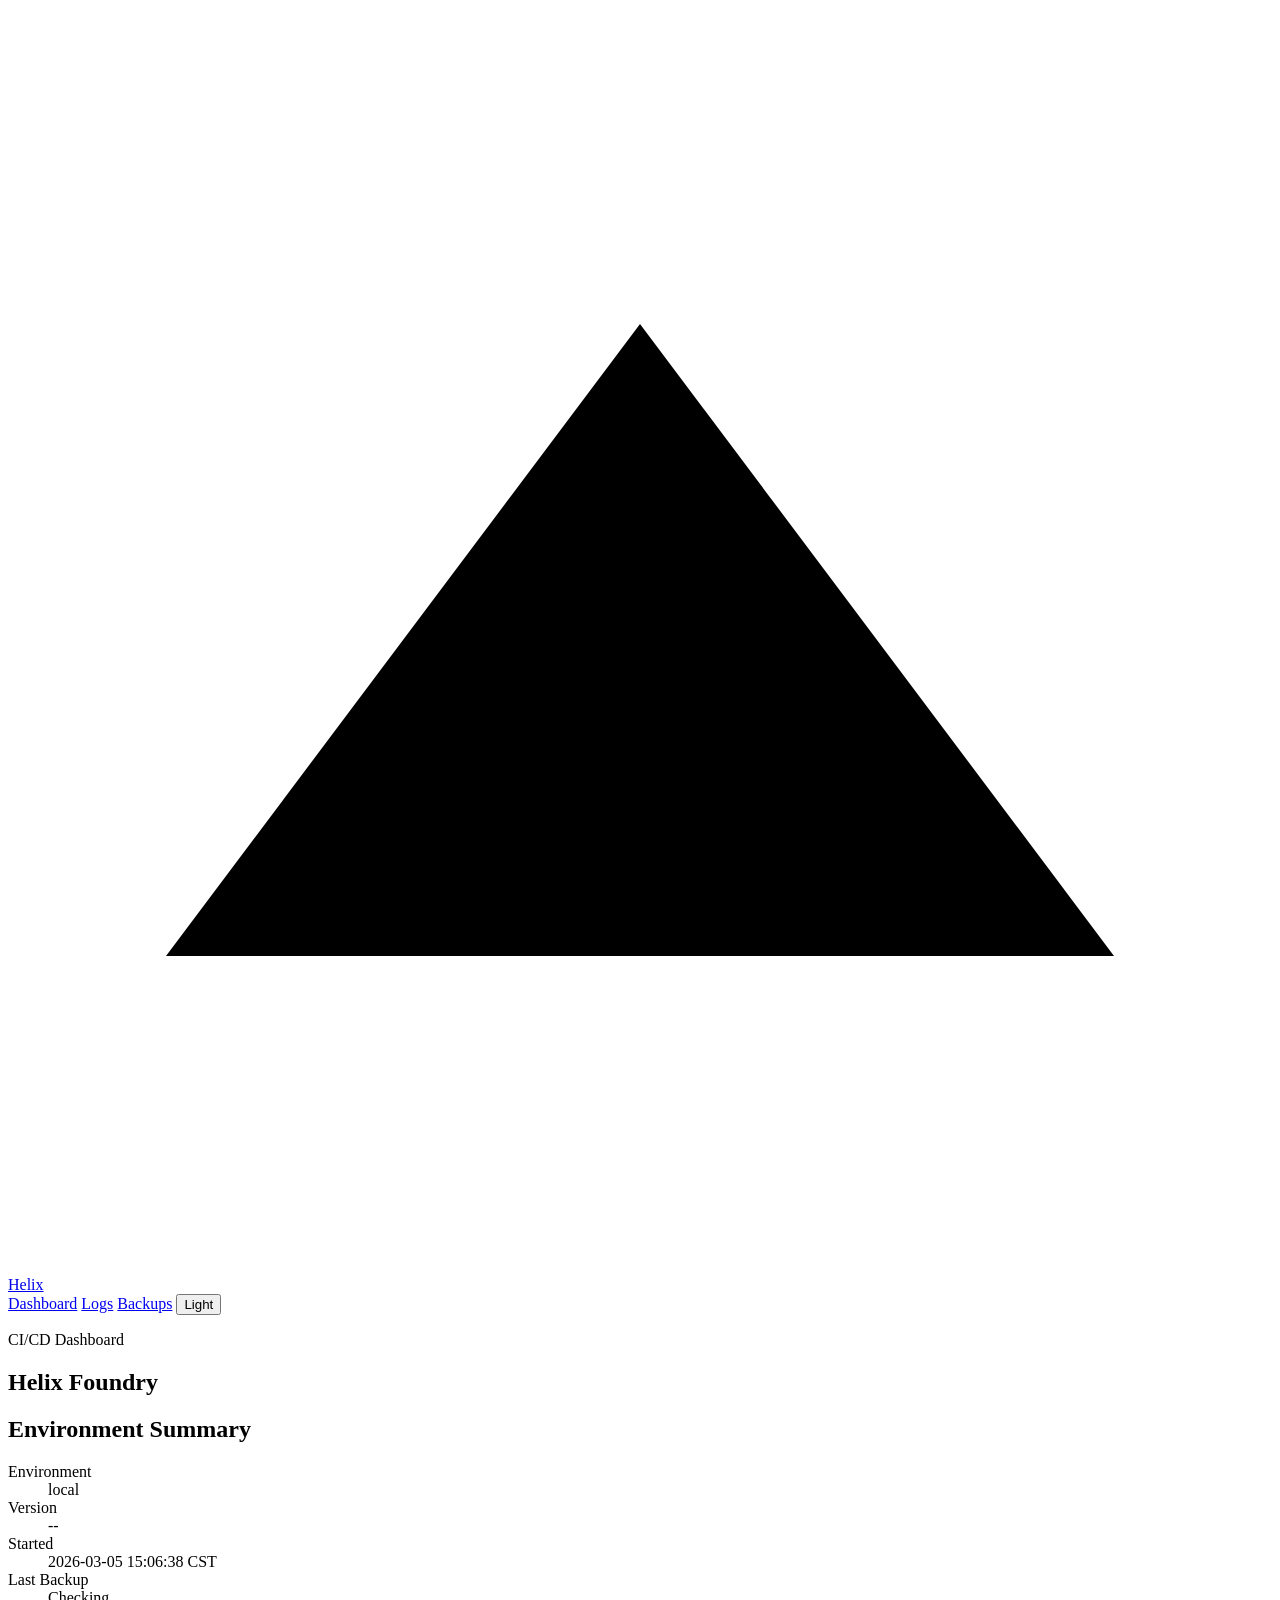
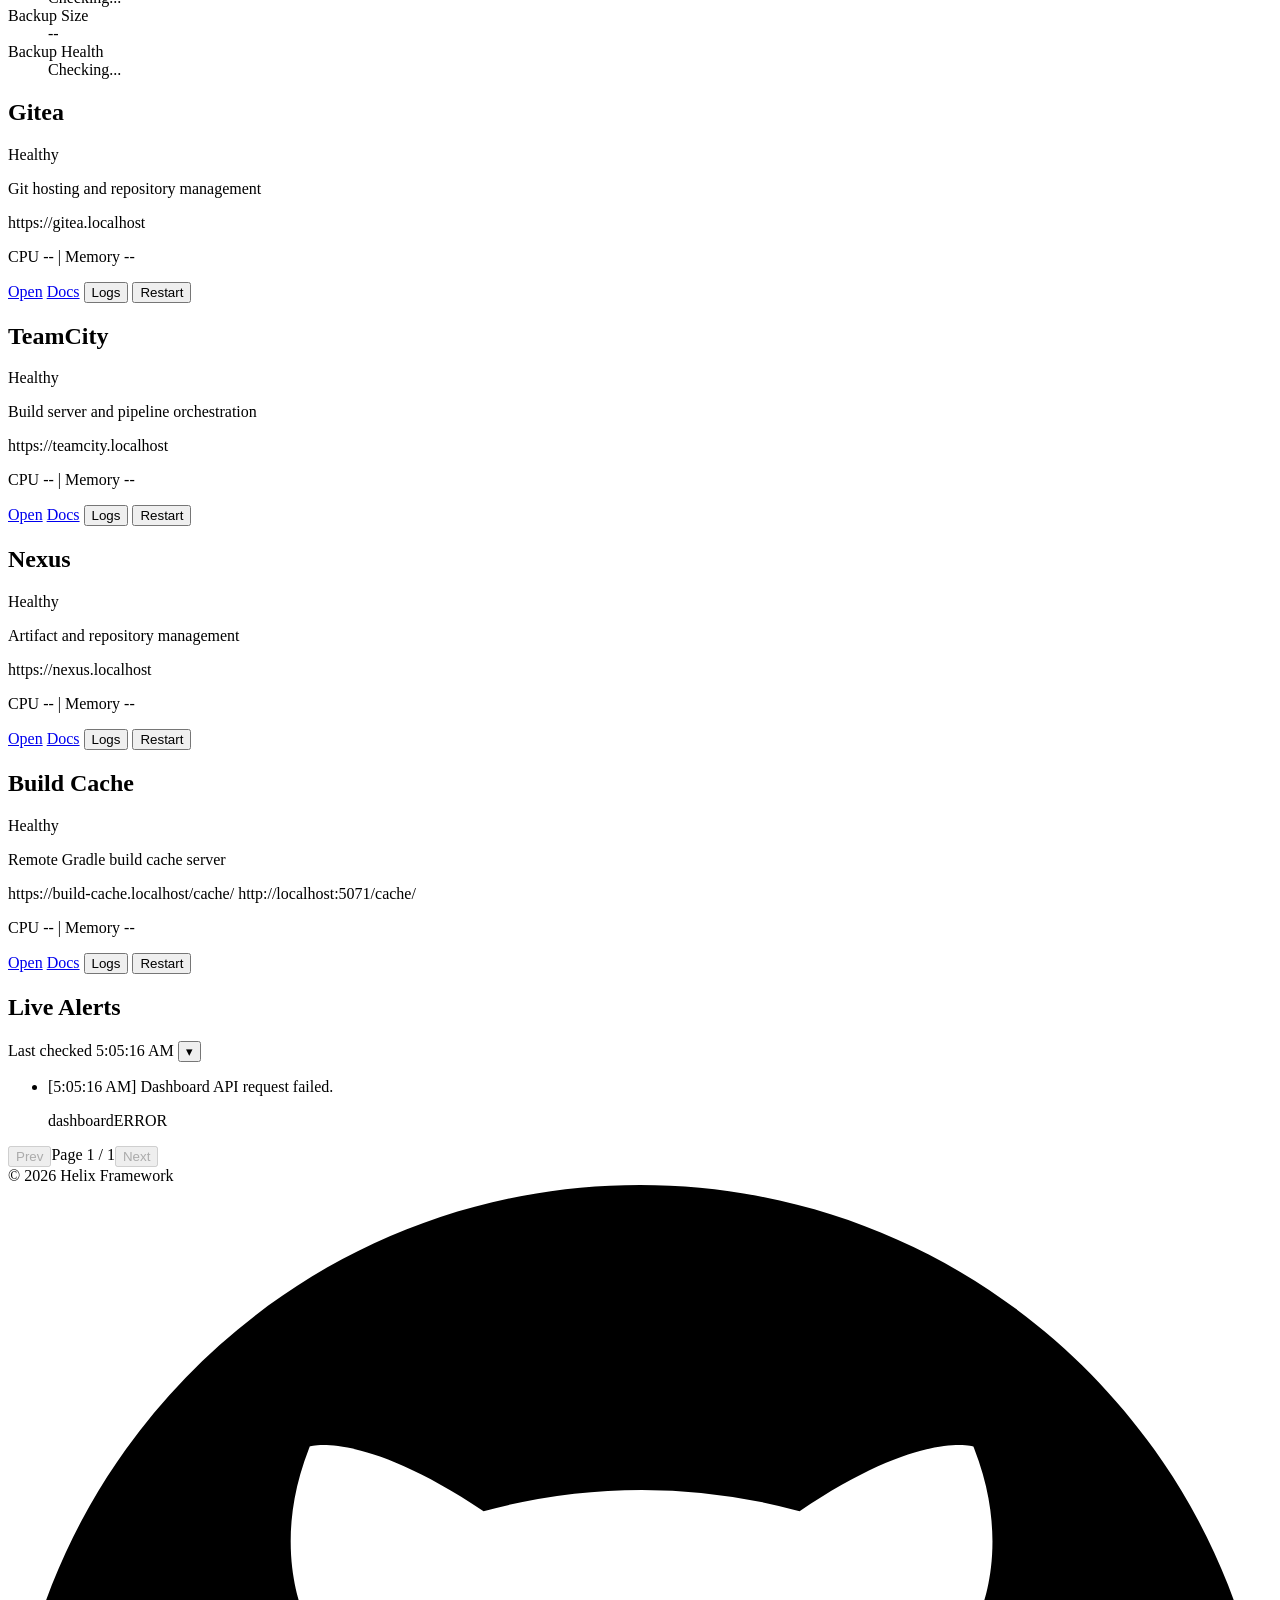
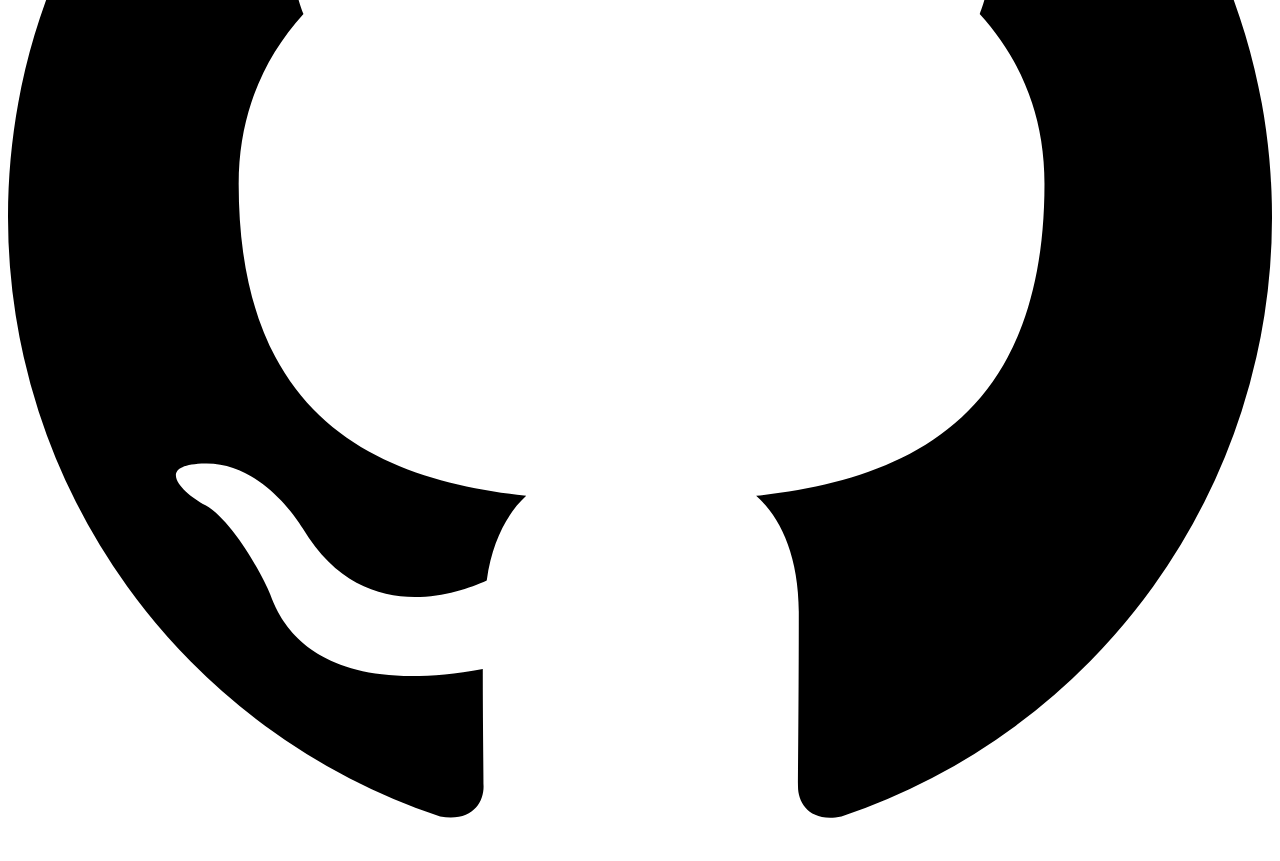
==== commit 75f4e260: "git-r-done" ====
--- a/dashboard-web/index.html
+++ b/dashboard-web/index.html
@@ -123,7 +123,10 @@
             <span class="badge ok" data-service-status>Healthy</span>
           </div>
           <p class="meta" data-service-description>Remote Gradle build cache server</p>
-          <p class="url" data-service-url>https://build-cache.localhost/cache/</p>
+          <p class="url" data-service-url>
+            <span class="url-line">https://build-cache.localhost/cache/</span>
+            <span class="url-line">http://localhost:5071/cache/</span>
+          </p>
           <p class="resource-usage">
             CPU <span data-service-cpu>--</span>
             <span class="resource-sep">|</span>
@@ -436,7 +439,17 @@
           if (description && service.description) description.textContent = service.description;
 
           var url = card.querySelector("[data-service-url]");
-          if (url && service.url) url.textContent = service.url;
+          if (url && service.url) {
+            if (service.id === "build-cache") {
+              url.innerHTML =
+                '<span class="url-line">' +
+                service.url +
+                "</span>" +
+                '<span class="url-line">http://localhost:5071/cache/</span>';
+            } else {
+              url.textContent = service.url;
+            }
+          }
 
           var open = card.querySelector("[data-service-open]");
           if (open && service.url) open.href = service.url;
@@ -462,6 +475,20 @@
 
         var dashboardRefreshMs = 15000;
         var dashboardRequestInFlight = false;
+
+        function normalizeServiceCardHeights() {
+          var cards = Array.prototype.slice.call(document.querySelectorAll(".services .card"));
+          if (!cards.length) return;
+          cards.forEach(function (card) {
+            card.style.minHeight = "";
+          });
+          var max = cards.reduce(function (acc, card) {
+            return Math.max(acc, card.offsetHeight || 0);
+          }, 0);
+          cards.forEach(function (card) {
+            card.style.minHeight = max + "px";
+          });
+        }
 
         function hydrateDashboard() {
           if (dashboardRequestInFlight) return;
@@ -484,17 +511,23 @@
               if (started && dashboard.startedAt) started.textContent = dashboard.startedAt;
 
               if (dashboard.backupStatus) {
-                if (backupTime && dashboard.backupStatus.latestBackupAt) {
-                  backupTime.textContent = dashboard.backupStatus.latestBackupAt;
+                var backupStatusMessage = dashboard.backupStatus.statusMessage || "";
+                var backupInProgress = backupStatusMessage === "Backing Up" || backupStatusMessage === "Backup In Progress";
+                if (backupTime) {
+                  backupTime.textContent = backupInProgress
+                    ? "--"
+                    : (dashboard.backupStatus.latestBackupAt || "--");
                 }
-                if (backupSize && dashboard.backupStatus.latestBackupSize) {
-                  backupSize.textContent = dashboard.backupStatus.latestBackupSize;
+                if (backupSize) {
+                  backupSize.textContent = backupInProgress
+                    ? "--"
+                    : (dashboard.backupStatus.latestBackupSize || "--");
                 }
                 if (backupHealth && dashboard.backupStatus.statusMessage) {
                   backupHealth.textContent = dashboard.backupStatus.statusMessage;
                   backupHealth.classList.add("health-state");
-                  backupHealth.classList.remove("ok", "bad");
-                  backupHealth.classList.add(dashboard.backupStatus.stale ? "bad" : "ok");
+                  backupHealth.classList.remove("ok", "bad", "warn");
+                  backupHealth.classList.add(backupInProgress ? "warn" : (dashboard.backupStatus.stale ? "bad" : "ok"));
                 }
 
                 if (backupStaleState === null) {
@@ -525,6 +558,7 @@
                   serviceHealth[service.id] = service.status;
                 });
                 dashboard.services.forEach(applyServiceCard);
+                normalizeServiceCardHeights();
               }
             })
             .catch(function () {
@@ -560,6 +594,9 @@
         setAlertsCollapsed(localStorage.getItem(alertsCollapsedKey) === "1");
         hydrateDashboard();
         setInterval(hydrateDashboard, dashboardRefreshMs);
+        window.addEventListener("resize", function () {
+          normalizeServiceCardHeights();
+        });
         document.addEventListener("visibilitychange", function () {
           if (document.visibilityState === "visible") {
             hydrateDashboard();
